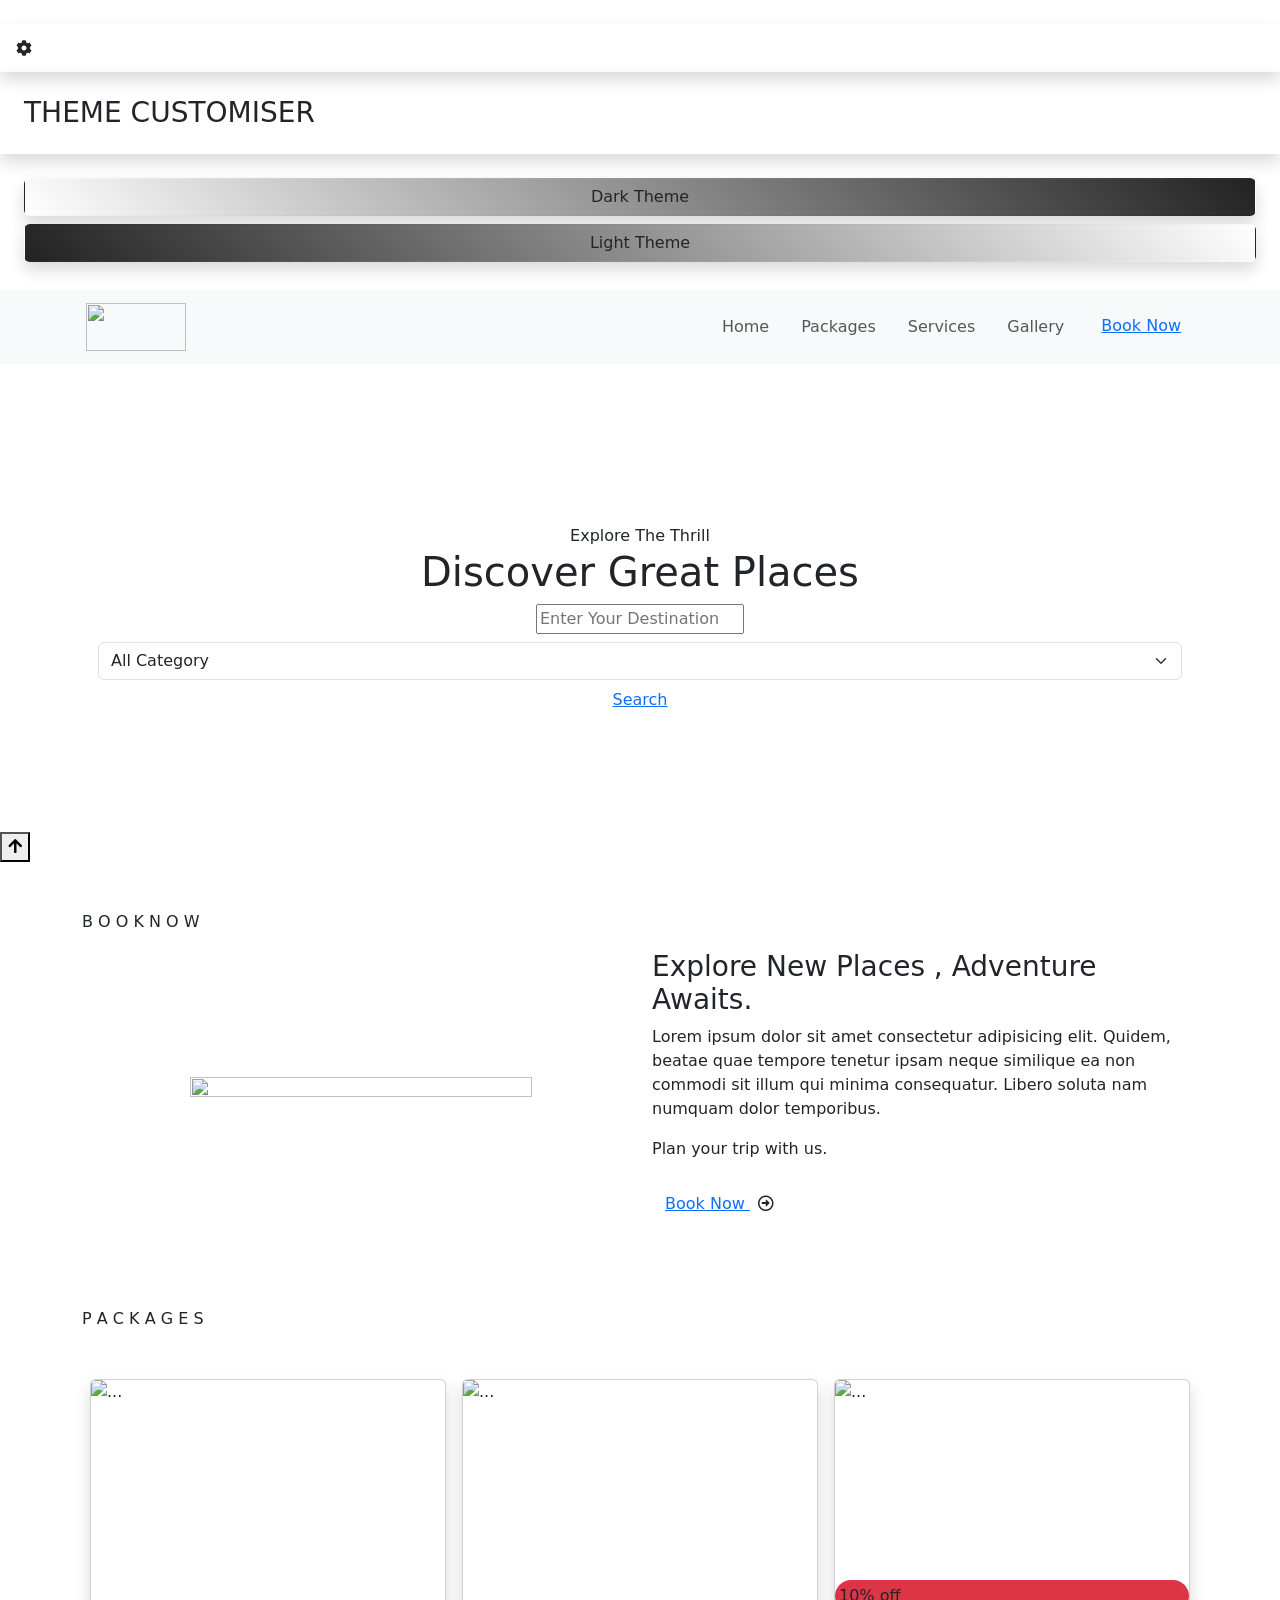
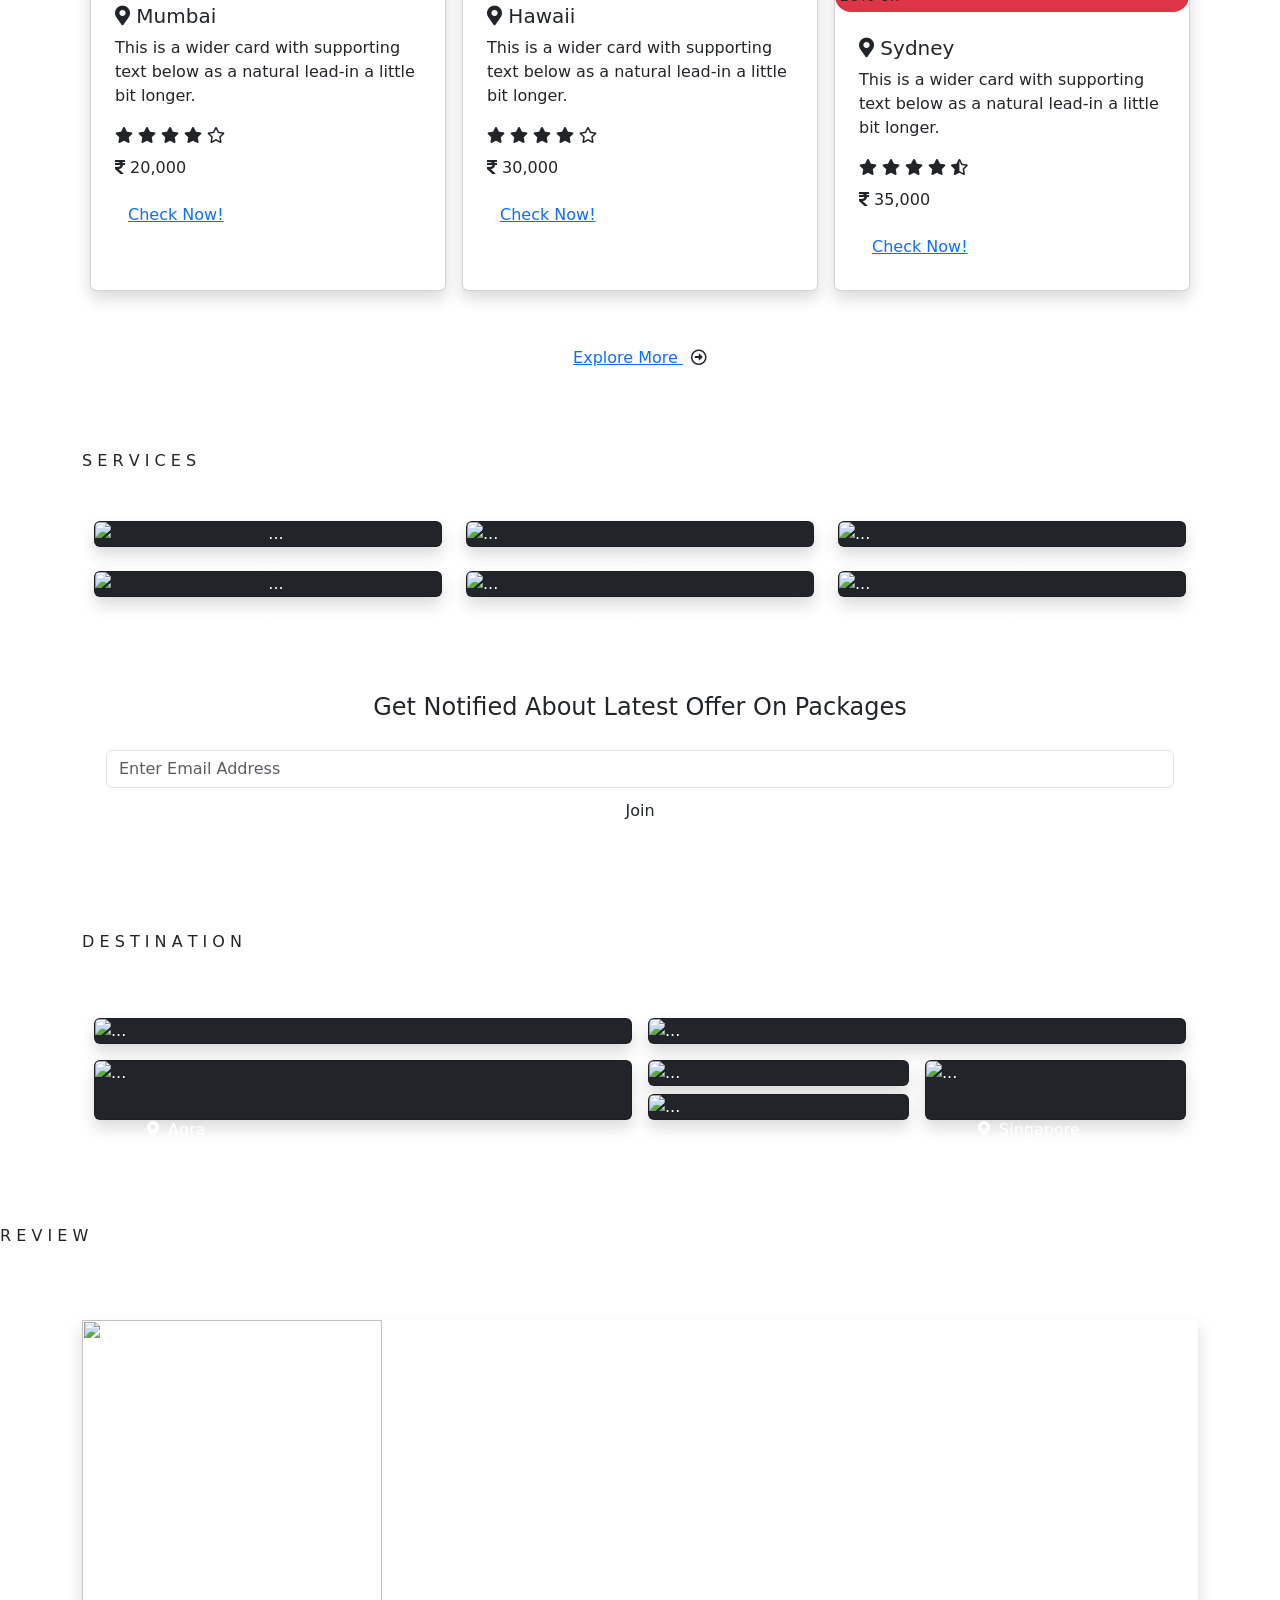
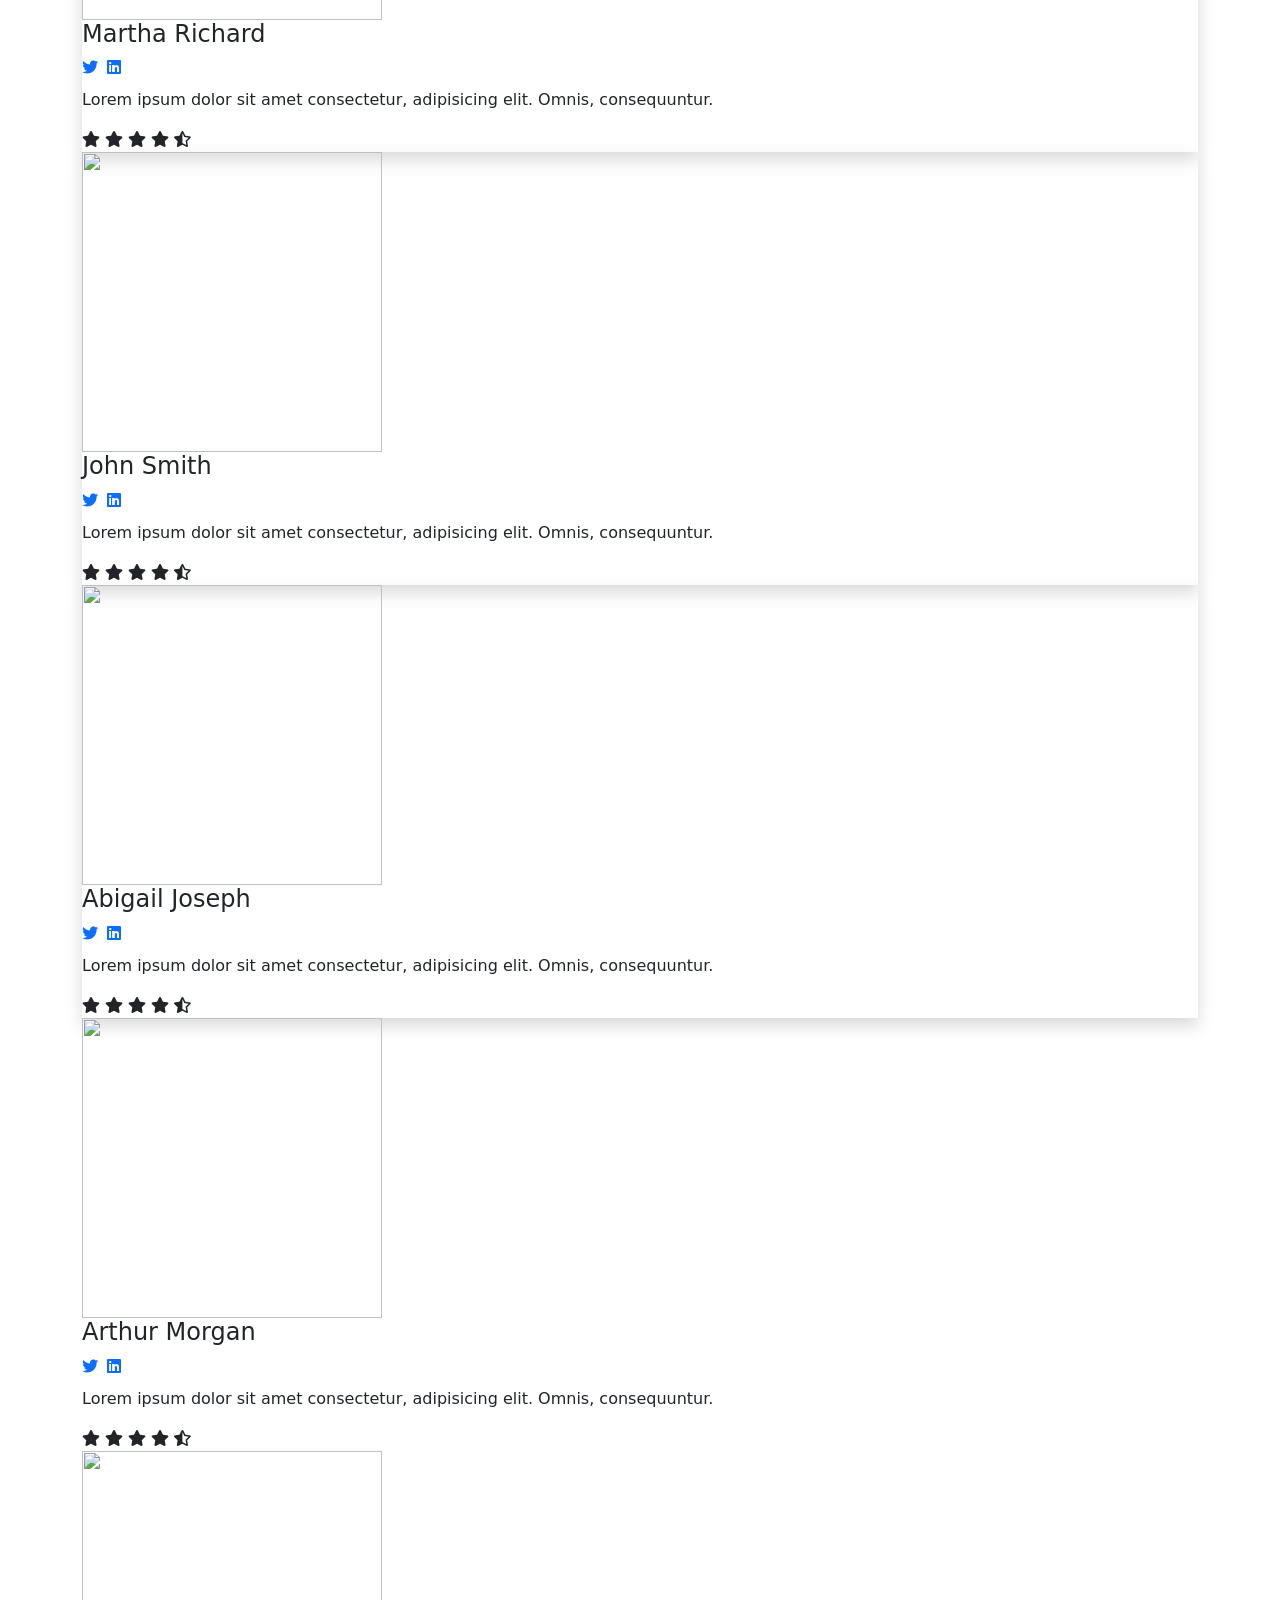
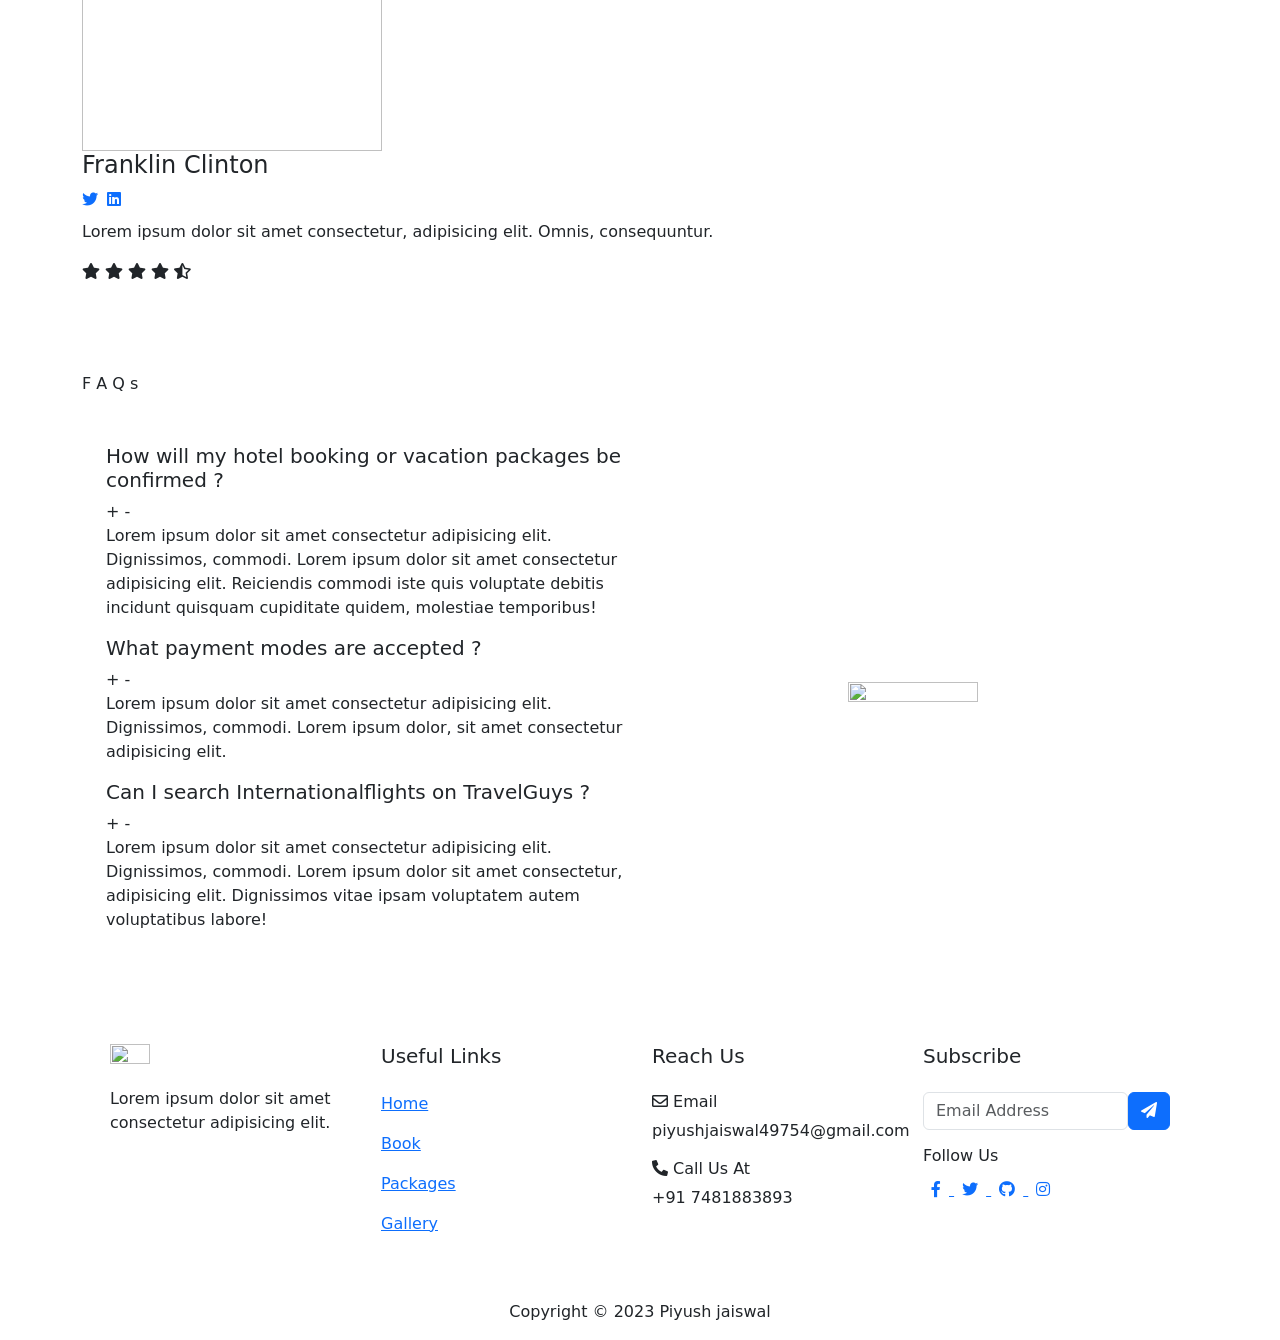
==== index.html @ 08c0dcec "added index.html" ====
<!DOCTYPE html>
<html lang="en">

<head>
    <meta charset="UTF-8">
    <meta http-equiv="X-UA-Compatible" content="IE=edge">
    <meta name="viewport" content="width=device-width, initial-scale=1.0">
    <title>Travel Flight</title>
    <!-----bootstrap----->
    <link href="https://cdn.jsdelivr.net/npm/bootstrap@5.0.2/dist/css/bootstrap.min.css" rel="stylesheet" integrity="sha384-EVSTQN3/azprG1Anm3QDgpJLIm9Nao0Yz1ztcQTwFspd3yD65VohhpuuCOmLASjC" crossorigin="anonymous">
    <!------font awesome----->
    <link href="https://cdnjs.cloudflare.com/ajax/libs/font-awesome/5.13.0/css/all.min.css" rel="stylesheet">
    <!-----css link------->
    <link rel="stylesheet" href="css/main.css">


    <link rel="stylesheet" href="https://unpkg.com/swiper@7/swiper-bundle.min.css" />

    <link rel="stylesheet" href="https://unpkg.com/aos@next/dist/aos.css" />

    <link rel="preconnect" href="https://fonts.googleapis.com">
    <link rel="preconnect" href="https://fonts.gstatic.com" crossorigin>
</head>

<body>

    <div id="preloader" class="loader">
        <img src="images/eb707ae7096cc8df384f1bf87dab547a.gif" alt="">
    </div>
    <!------------------------------------>
    <div class="color-switcher " id="color-swit">
        <div class="switcher-btn shadow py-3  ps-3 d-flex ">
            <i class="fas fa-cog "></i>
        </div>
        <div class="shadow">
            <h3 class="theme-customiser py-4 px-4">
                THEME CUSTOMISER
            </h3>
        </div>

        <div class="theme-buttons-container my-1 py-3 px-4 " id="colos">

            <button id="btn-1" class="theme-button btn shadow w-100 mb-2 " data-color="#222222" data-color-light="#ffffff" data-fill="#468ffd" style="background-color: #0061f2; background-image: linear-gradient(45deg,#fff,#222222);"><span class="text1">Dark Theme</span></button>
            <button id="btn-2" class="theme-button btn  shadow w-100 mb-2" data-color="#ffffff" data-color-light="#222222" data-fill="#30306e" style="background-color: #1da1f5; background-image: linear-gradient(45deg,#222,#fff);"><span  class="text2" >Light Theme</span></button>
        </div>

    </div>

    <!----------navbar------------>
    <nav class="navbar navbar-expand-lg navbar-light bg-light py-2 " id="top">
        <div class="container px-3 ">
            <a class="navbar-brand" href="#"><img src="images/main.png" alt="" height="48px" width="100px"></a>
            <button class="navbar-toggler" id="toggle" type="button" data-bs-toggle="collapse" data-bs-target="#navbarSupportedContent" aria-controls="navbarSupportedContent" aria-expanded="false" aria-label="Toggle navigation">
            <span class="navbar-toggler-icon"></span>
          </button>
            <div class="collapse navbar-collapse" id="navbarSupportedContent">
                <ul class="navbar-nav ms-auto mb-2 mb-lg-0" id="elem">
                    <li class="nav-item ms-lg-3">
                        <a class="nav-link " aria-current="page" href="#">Home</a>
                    </li>
                    <li class="nav-item ms-lg-3">
                        <a class="nav-link " aria-current="page" href="package.html">Packages</a>
                    </li>
                    <li class="nav-item ms-lg-3">
                        <a class="nav-link " aria-current="page" href="#service">Services</a>
                    </li>
                    <li class="nav-item ms-lg-3">
                        <a class="nav-link " aria-current="page" href="#gallery">Gallery</a>
                    </li>

                    <li class="nav-item ms-lg-3">
                        <button type="button" class="btn rounded-pill  btn-color2 "> <a href="book.html"> Book Now </a> </button>
                    </li>
                </ul>
            </div>
        </div>
    </nav>
    <!------------------------------------>

    <header>

        <div class="showcase">
            <!--<img src="images/h1_hero.jpg" class="card-img" alt="..."  height="100%">-->
            <div class="container  align-items-center justify-content-center text-center py-5">
                <div class="row py-5 ">
                    <div class="col-md-12">
                        <div class="body mt-5 p-3">
                            <div class="lorem text-center"> <span>Explore The Thrill</span>
                                <h1>Discover Great Places</h1>
                                <form action="#" class="search-box ">
                                    <div class="input-form my-2">
                                        <input type="text" placeholder="Enter Your Destination">
                                    </div>
                                    <div class="select-form">
                                        <div class="select-items my-2">
                                            <select id="inputState" class="form-select">
                <option selected>All Category</option>
                <option>International Departure</option>
                <option>Domestic Departure</option>
                <option>Road Trip Tour</option>
                <option>Honeymoon Package</option>
                <option >Solo Tour</option>
               
              </select>
                                        </div>
                                    </div>
                                    <div class="select-form my-2">
                                        <a href="#">Search</a>
                                    </div>
                                </form>
                            </div>
                        </div>
                    </div>
                </div>
            </div>
        </div>
        <a href="#top"> <button id="btnScrollToTop" onclick="topFunction()">
  <i class="fas fa-arrow-up "></i>
</button> </a>
    </header>

    <!------------------------book now----------------------------->
    <section class="py-5" id="book" data-aos="fade-up">
        <div class="container ">
            <div class="heading">
                <span>B</span>
                <span>O</span>
                <span>O</span>
                <span>K</span>
                <span class="space"></span>
                <span>N</span>
                <span>O</span>
                <span>W</span>
            </div>
            <div class=" mt-3">
                <div class="row mx-auto">
                    <div class="col-md-6 text-center my-auto">
                        <img src="images/book1.png" alt="" width="80%" height="50%">
                    </div>
                    <div class="col-md-6 my-auto">
                        <h3>Explore New Places , Adventure Awaits.</h3>
                        <p>Lorem ipsum dolor sit amet consectetur adipisicing elit. Quidem, beatae quae tempore tenetur ipsam neque similique ea non commodi sit illum qui minima consequatur. Libero soluta nam numquam dolor temporibus.</p>
                        <p>Plan your trip with us.</p>
                        <div class=" py-2">
                            <button type="button" class="btn booki rounded-pill btn-color "> <a href="book.html" class="rang">Book Now </a> <i class="far fa-arrow-alt-circle-right 5x ms-2"></i></button>
                        </div>
                    </div>
                </div>
            </div>
        </div>

    </section>
    <!------------------Packages---------------------->
    <section class=" package pt-1" id="change">
        <div class="heading container py-4" data-aos="fade-up">
            <span>P</span>
            <span>A</span>
            <span>C</span>
            <span>K</span>
            <span>A</span>
            <span>G</span>
            <span>E</span>
            <span>S</span>
        </div>
        <div class="container mx-auto py-4" data-aos="fade-up">
            <div class="row mx-auto g-3">
                <div class="col-md-4">
                    <div class="card shadow h-100">
                        <img src="images/mumbai.jpg" class="card-img-top" alt="..." height="200px" width="300px">
                        <div class="card-body p-4">
                            <h5 class="card-title"> <i class="fa fa-map-marker-alt fill"></i> Mumbai</h5>
                            <p class="card-text">This is a wider card with supporting text below as a natural lead-in a little bit longer.</p>
                            <i class=" fas fa-star fill"></i>
                            <i class=" fas fa-star fill"></i>
                            <i class=" fas fa-star fill"></i>
                            <i class=" fas fa-star fill"></i>
                            <i class=" far fa-star fill"></i>
                            <p class="mt-2"><i class="fa fa-rupee-sign"></i> 20,000</p>

                            <button type="button" class="btn btn-color"><a href="package.html" class="rang">Check Now!</a></button>

                        </div>

                    </div>
                </div>
                <div class="col-md-4">
                    <div class="card shadow h-100">
                        <img src="images/hawai.jpg" class="card-img-top" alt="..." height="200px">
                        <div class="card-body p-4">
                            <h5 class="card-title"><i class="fa fa-map-marker-alt fill"></i> Hawaii</h5>
                            </h5>
                            <p class="card-text">This is a wider card with supporting text below as a natural lead-in a little bit longer.</p>
                            <i class=" fas fa-star fill"></i>
                            <i class=" fas fa-star fill"></i>
                            <i class=" fas fa-star fill"></i>
                            <i class=" fas fa-star fill"></i>
                            <i class=" far fa-star fill"></i>
                            <p class="mt-2"><i class="fa fa-rupee-sign"></i> 30,000</p>
                            <button type="button" class="btn btn-color"><a href="package.html" class="rang">Check Now!</a></button>
                        </div>

                    </div>
                </div>
                <div class="col-md-4">
                    <div class="card shadow h-100">
                        <img src="images/sydney.jpg" class="card-img-top" alt="..." height="200px">
                        <div class="bg-danger special rounded-pill">
                            <p class="m-1">10% off</p>
                        </div>
                        <div class="card-body p-4">
                            <h5 class="card-title"><i class="fa fa-map-marker-alt fill"></i> Sydney</h5>
                            </h5>
                            <p class="card-text">This is a wider card with supporting text below as a natural lead-in a little bit longer.</p>
                            <i class=" fas fa-star fill"></i>
                            <i class=" fas fa-star fill"></i>
                            <i class=" fas fa-star fill"></i>
                            <i class=" fas fa-star fill"></i>
                            <i class=" fa fa-star-half-alt fill"></i>
                            <p class="mt-2"><i class="fa fa-rupee-sign"></i> 35,000</p>
                            <div>
                                <button type="button" class="btn btn-color"><a href="package.html" class="rang">Check Now!</a></button>
                            </div>
                        </div>

                    </div>
                </div>
            </div>
        </div>

        <div class="text-center py-4">
            <button type="button" class="btn booki rounded-pill btn-color"> <a href="package.html" class="rang"> Explore More </a> <i class="far fa-arrow-alt-circle-right 5x ms-2"></i></button>
        </div>

    </section>

    <!-----------------------services-------------------------------->
    <section class="py-4 container services" id="service">
        <div class="heading my-4" data-aos="fade-up">
            <span>S</span>
            <span>E</span>
            <span>R</span>
            <span>V</span>
            <span>I</span>
            <span>C</span>
            <span>E</span>
            <span>S</span>
        </div>
        <div class=" py-4" data-aos="fade-up">
            <div class="row g-4 mx-auto">

                <div class="col-md-4 text-center">
                    <div class="card h-100 bg-dark shadow text-white">
                        <img src="images/hotel.jpg" class="card-img " alt="..." height="100%">
                        <div class="card-img-overlay  text-center mt-2">
                            <div class="card-body py-3">
                                <i class="fas fa-hotel size mt-1"></i>
                                <h4 class="mt-3">Affordable Hotels</h4>
                                <p>Lorem ipsum dolor, sit amet consectetur adipisicing elit.</p>
                            </div>
                        </div>
                    </div>
                </div>

                <div class="col-md-4">
                    <div class="card h-100 bg-dark shadow text-white">
                        <img src="images/food.jpg" class="card-img" alt="..." height="100%">
                        <div class="card-img-overlay  text-center my-2">
                            <div class="card-body py-3">
                                <i class="fas fa-utensils size  mt-1"></i>
                                <h4 class="mt-3">Food & Drinks</h4>
                                <p>Lorem ipsum dolor, sit amet consectetur adipisicing elit.</p>
                            </div>
                        </div>
                    </div>
                </div>

                <div class="col-md-4">
                    <div class="card h-100 bg-dark shadow text-white">
                        <img src="images/safety.jpg" class="card-img" alt="..." height="100%">
                        <div class="card-img-overlay  text-center mt-2">
                            <div class="card-body py-3">
                                <i class="fas fa-bullhorn size  mt-1"></i>
                                <h4 class="mt-3">Safety Guide</h4>
                                <p>Lorem ipsum, dolor sit amet consectetur adipisicing elit.</p>
                            </div>
                        </div>
                    </div>
                </div>

            </div>
            <div class="row g-4 pt-4 mx-auto">
                <div class="col-md-4 text-center">
                    <div class="card h-100 shadow bg-dark text-white">
                        <img src="images/around.jpeg" class="card-img " alt="..." height="100%">

                        <div class="card-img-overlay  text-center mt-2">
                            <div class="card-body py-3">
                                <i class="fas fa-globe-asia size mt-1"></i>
                                <h4 class="mt-3">Around The World</h4>
                                <p>Lorem ipsum dolor, sit amet consectetur adipisicing elit.</p>
                            </div>
                        </div>
                    </div>
                </div>


                <div class="col-md-4">
                    <div class="card h-100 shadow bg-dark text-white">
                        <img src="images/travel.jpg" class="card-img" alt="..." height="100%">
                        <div class="card-img-overlay  text-center my-2">
                            <div class="card-body py-3">
                                <i class="fas fa-plane size  mt-1"></i>
                                <h4 class="mt-3">Fastest Travel</h4>
                                <p>Lorem ipsum dolor, sit amet consectetur adipisicing elit.</p>
                            </div>
                        </div>
                    </div>
                </div>


                <div class="col-md-4">
                    <div class="card h-100 shadow bg-dark text-white">
                        <img src="images/adventure.jpg" class="card-img" alt="..." height="100%">
                        <div class="card-img-overlay  text-center mt-2">
                            <div class="card-body py-3">
                                <i class="fas fa-hiking size mt-1"></i>
                                <h4 class="mt-3">Adventures</h4>
                                <p>Lorem ipsum, dolor sit amet consectetur adipisicing elit.</p>
                            </div>
                        </div>
                    </div>
                </div>
            </div>
        </div>
    </section>
    <!--------------------------------------------------->
    <div class="newsletter py-5" data-aos="fade-up" id="news">
        <div class="container text-center">
            <div class="row justify-content-center mx-5 ">
                <div class="col-md-12">
                    <h4>Get Notified About Latest Offer On Packages</h4>
                </div>
            </div>
            <div class="col-md-12 news align-items-center justify-content-center px-4 py-3">
                <div class="newstext1 my-1"><input type="text" class="form-control" placeholder="Enter Email Address"></div>
                <div class="newstext2 my-1"><button class="btn" type="button" id="button-addon2">Join</button></div>
            </div>
        </div>

    </div>
    <!-----------------gallery-------------------->
    <section class="gallery container py-4" id="gallery">
        <div class="heading1 py-2 " data-aos="fade-up">
            <span>D</span>
            <span>E</span>
            <span>S</span>
            <span>T</span>
            <span>I</span>
            <span>N</span>
            <span>A</span>
            <span>T</span>
            <span>I</span>
            <span>O</span>
            <span>N</span>
        </div>
        <div class="container mx-auto py-5" data-aos="fade-up">
            <div class="row  gx-3 ">
                <div class="col-md-6 py-2">
                    <div class="card h-100 shadow bg-dark text-white">
                        <img src="images/mauritius.jpg" class="card-img" alt="..." height="100%">
                        <div class="card-img-overlay mt-2">
                            <div class="card-body py-3">
                                <div class="first m-3"><i class="fa fa-map-marker-alt size1 m-1"></i> Mauritius </div>

                            </div>
                        </div>
                    </div>
                </div>
                <div class="col-md-6 py-2">
                    <div class="card h-100 shadow bg-dark text-white">
                        <img src="images/london.jpg" class="card-img" alt="..." height="100%">
                        <div class="card-img-overlay mt-2">
                            <div class="card-body py-3">
                                <div class="first m-3"><i class="fa fa-map-marker-alt size1 m-1"></i> London </div>
                            </div>
                        </div>
                    </div>
                </div>
            </div>


            <div class="row  gx-3">
                <div class=" col-md-6 py-2">
                    <div class="card h-100 shadow bg-dark text-white">
                        <img src="images/agra.jpg" class="card-img" alt="..." height="100%">
                        <div class="card-img-overlay mt-2">
                            <div class="card-body py-3">
                                <div class="first bg m-3"><i class="fa fa-map-marker-alt size1 m-1"></i> Agra </div>

                            </div>
                        </div>
                    </div>
                </div>

                <div class="col-md-3 center py-2">
                    <div class="row pb-2">
                        <div class="col">
                            <div class="card h-100 shadow bg-dark text-white">
                                <img src="images/paris.jpg" class="card-img" alt="..." height="100%">
                                <div class="card-img-overlay mt-2">
                                    <div class="card-body py-3">
                                        <div class="first m-3"><i class="fa fa-map-marker-alt size1 m-1"></i> Paris </div>

                                    </div>
                                </div>
                            </div>
                        </div>
                    </div>
                    <div class="row ">
                        <div class="col">
                            <div class="card h-100 shadow bg-dark text-white">
                                <img src="images/pack1.jpg" class="card-img" alt="..." height="100%">
                                <div class="card-img-overlay mt-2">
                                    <div class="card-body py-3">
                                        <div class="first m-3"><i class="fa fa-map-marker-alt size1 m-1"></i> Egypt </div>
                                    </div>
                                </div>
                            </div>
                        </div>
                    </div>

                </div>
                <div class="col-md-3 py-2">
                    <div class="card h-100 shadow bg-dark text-white">
                        <img src="images/Singapore.jpg" class="card-img" alt="..." height="100%">
                        <div class="card-img-overlay mt-2">
                            <div class="card-body py-3">
                                <div class="first m-3"><i class="fa fa-map-marker-alt size1 m-1"></i> Singapore </div>

                            </div>
                        </div>
                    </div>
                </div>
            </div>
        </div>

    </section>


    <!---------------------review-------------------------->
    <section class="review " id="review">
        <div class="heading py-4 ">
            <span>R</span>
            <span>E</span>
            <span>V</span>
            <span>I</span>
            <span>E</span>
            <span>W</span>
        </div>

        <div class="container pt-5" data-aos="fade-up">
            <div class="swiper review-slider">
                <div class="swiper-wrapper wrapper">
                    <div class="swiper-slide slider">
                        <div class="box shadow">
                            <img src="images/i1.jpeg" alt="" height="300px " width="300px">
                            <h4>Martha Richard</h4>

                            <div class="my-2">
                                <a href="#" class="rang"><i class="fab fa-twitter fa-1x me-1"></i></a>
                                <a href="#" class="rang"><i class="fab fa-linkedin fa-1x"></i></a>
                            </div>
                            <p>Lorem ipsum dolor sit amet consectetur, adipisicing elit. Omnis, consequuntur.</p>

                            <i class=" fas fa-star fill1"></i>
                            <i class=" fas fa-star fill1"></i>
                            <i class=" fas fa-star fill1"></i>
                            <i class=" fas fa-star fill1"></i>
                            <i class=" fa fa-star-half-alt fill1"></i>
                        </div>
                    </div>

                    <div class="swiper-slide slider">
                        <div class="box shadow">
                            <img src="images/i2.jpeg" alt="" height="300px " width="300px">
                            <h4>John Smith</h4>

                            <div class="my-2">
                                <a href="#" class="rang"><i class="fab fa-twitter fa-1x me-1"></i></a>
                                <a href="#" class="rang"><i class="fab fa-linkedin fa-1x"></i></a>
                            </div>
                            <p>Lorem ipsum dolor sit amet consectetur, adipisicing elit. Omnis, consequuntur.</p>
                            <i class=" fas fa-star fill1"></i>
                            <i class=" fas fa-star fill1"></i>
                            <i class=" fas fa-star fill1"></i>
                            <i class=" fas fa-star fill1"></i>
                            <i class=" fa fa-star-half-alt fill1"></i>
                        </div>
                    </div>

                    <div class="swiper-slide slider">
                        <div class="box shadow">
                            <img src="images/i4.jpeg" alt="" height="300px " width="300px">
                            <h4>Abigail Joseph</h4>

                            <div class="my-2">
                                <a href="#" class="rang"><i class="fab fa-twitter fa-1x me-1"></i></a>
                                <a href="#" class="rang"><i class="fab fa-linkedin fa-1x"></i></a>
                            </div>
                            <p>Lorem ipsum dolor sit amet consectetur, adipisicing elit. Omnis, consequuntur.</p>

                            <i class=" fas fa-star fill1"></i>
                            <i class=" fas fa-star fill1"></i>
                            <i class=" fas fa-star fill1"></i>
                            <i class=" fas fa-star fill1"></i>
                            <i class=" fa fa-star-half-alt fill1"></i>
                        </div>
                    </div>

                    <div class="swiper-slide slider">
                        <div class="box">
                            <img src="images/i3.jpeg" alt="" height="300px " width="300px">
                            <h4>Arthur Morgan</h4>

                            <div class="my-2">
                                <a href="#" class="rang"><i class="fab fa-twitter fa-1x me-1"></i></a>
                                <a href="#" class="rang"><i class="fab fa-linkedin fa-1x"></i></a>
                            </div>
                            <p>Lorem ipsum dolor sit amet consectetur, adipisicing elit. Omnis, consequuntur.</p>
                            <i class=" fas fa-star fill1"></i>
                            <i class=" fas fa-star fill1"></i>
                            <i class=" fas fa-star fill1"></i>
                            <i class=" fas fa-star fill1"></i>
                            <i class=" fa fa-star-half-alt fill1"></i>
                        </div>
                    </div>

                    <div class="swiper-slide slider">
                        <div class="box">
                            <img src="images/i2.jpeg" alt="" height="300px " width="300px">
                            <h4>Franklin Clinton</h4>

                            <div class="my-2">
                                <a href="#" class="rang"><i class="fab fa-twitter fa-1x me-1"></i></a>
                                <a href="#" class="rang"><i class="fab fa-linkedin fa-1x"></i></a>
                            </div>
                            <p>Lorem ipsum dolor sit amet consectetur, adipisicing elit. Omnis, consequuntur.</p>

                            <i class=" fas fa-star fill1"></i>
                            <i class=" fas fa-star fill1"></i>
                            <i class=" fas fa-star fill1"></i>
                            <i class=" fas fa-star fill1"></i>
                            <i class=" fa fa-star-half-alt fill1"></i>
                        </div>
                    </div>

                </div>

                <div class="swiper-pagination pani pt-3"></div>
            </div>
        </div>

    </section>

    <!---------------------contact---------------------------->
    <section class="faq container py-5" id="contact">
        <div class="heading py-4" data-aos="fade-up">
            <span>F</span>
            <span>A</span>
            <span>Q</span>
            <span>s</span>

        </div>

        <div class="container  pt-4" data-aos="fade-up">
            <div class="row mx-auto">
                <div class="col-md-6 my-auto">

                    <div class="question-container ">
                        <div class="content-container">
                            <div class="faq-header">
                                <h5>How will my hotel booking or vacation packages be confirmed ?</h5>
                                <span class="open active">+</span>
                                <span class="close">-</span>

                            </div>
                            <div class="content ">
                                <p>Lorem ipsum dolor sit amet consectetur adipisicing elit. Dignissimos, commodi. Lorem ipsum dolor sit amet consectetur adipisicing elit. Reiciendis commodi iste quis voluptate debitis incidunt quisquam cupiditate quidem,
                                    molestiae temporibus!</p>
                            </div>
                        </div>
                    </div>

                    <div class="question-container">
                        <div class="content-container">
                            <div class="faq-header">
                                <h5>What payment modes are accepted ?</h5>
                                <span class="open active">+</span>
                                <span class="close">-</span>

                            </div>
                            <div class="content">
                                <p>Lorem ipsum dolor sit amet consectetur adipisicing elit. Dignissimos, commodi. Lorem ipsum dolor, sit amet consectetur adipisicing elit.
                                </p>
                            </div>
                        </div>
                    </div>

                    <div class="question-container">
                        <div class="content-container">
                            <div class="faq-header">
                                <h5>Can I search Internationalflights on TravelGuys ?</h5>
                                <span class="open active">+</span>
                                <span class="close">-</span>

                            </div>
                            <div class="content">
                                <p>Lorem ipsum dolor sit amet consectetur adipisicing elit. Dignissimos, commodi. Lorem ipsum dolor sit amet consectetur, adipisicing elit. Dignissimos vitae ipsam voluptatem autem voluptatibus labore! </p>
                            </div>
                        </div>
                    </div>

                </div>

                <div class="col-md-6 text-center my-auto">
                    <img src="images/faqs.png" alt="" height="50%" width="50%">
                </div>
            </div>
        </div>

    </section>

    <!------------------------footer------------------------->

    <footer class="foot">
        <div class="container py-4">

            <div class="row mt-4 px-3 mx-auto ">
                <div class="col-md-3 mb-2 mx-auto ">
                    <figure><img src="images/main.png" alt="" height="40%" width="40%"></figure>
                    <p>Lorem ipsum dolor sit amet consectetur adipisicing elit. </p>
                </div>


                <div class="col-md-3 mx-auto mb-2 ">
                    <h5>Useful Links</h5>
                    <div class="underline1 mb-4"></div>

                    <p><a href="index.html" class="anc">Home</a></p>
                    <p><a href="book.html" class="anc">Book</a></p>
                    <p><a href="package.html" class="anc">Packages</a></p>
                    <p><a href="#gallery" class="anc">Gallery</a></p>


                </div>

                <div class="col-md-3 mb-2 cont">
                    <h5>Reach Us</h5>
                    <div class="underline1 mb-4"></div>
                    <h6><i class="far fa-envelope icon ">  </i> Email</h6>
                    <p>piyushjaiswal49754@gmail.com</p>
                    <h6><i class="fas fa-phone-alt icon "> </i> Call Us At</h6>
                    <p>+91 7481883893</p>


                </div>
                <div class="col-md-3 subs  mx-auto mb-2 ">
                    <h5>Subscribe </h5>
                    <div class="underline1 mb-4"></div>
                    <div class="d-flex">
                        <input type="text" class="form-control let " placeholder="Email Address" aria-label="First name"><button type="submit" class=" btn in btn-primary "><i class="fa fa-paper-plane"></i></button>
                    </div>
                    <h6 class="pt-3">Follow Us</h6>
                    <a href="https://www.facebook.com/Piyyussshh" class="so1">
                        <i class="fab fa-facebook-f p-2 text-center so2"></i>
                    </a>
                    <a href="https://twitter.com/PiyushJ03239799" class="so1 ">
                        <i class="fab fa-twitter p-2 so3"></i>
                    </a>
                    <a href="https://github.com/Piyyussshh" class="so1 ">
                        <i class="fab fa-github p-2 so4"></i>
                    </a>
                    <a href="https://www.instagram.com/piyyussshh/" class="so1  ">
                        <i class="fab fa-instagram text-center p-2 so5"></i>
                    </a>

                </div>



            </div>
        </div>

        <div class="text-center p-3 sie">
            Copyright © 2023 Piyush jaiswal
        </div>
    </footer>

    <script>
        var loader = document.querySelector(".loader");
        window.addEventListener("load", vanish);

        function vanish() {
            loader.classList.add("disappear");
        }
    </script>

    <script src="https://unpkg.com/swiper@7/swiper-bundle.min.js"></script>
    <script src="https://unpkg.com/aos@next/dist/aos.js"></script>
    <script>
        AOS.init();
    </script>
    <script>
        var swiper = new Swiper(".review-slider", {
            spaceBetween: 20,
            loop: true,
            autoplay: {
                delay: 3500,
                disableOnInteraction: false,
            },
            pagination: {
                el: ".swiper-pagination",
            },
            breakpoints: {
                640: {
                    slidesPerView: 1,
                },
                768: {
                    slidesPerView: 2,
                },
                1024: {
                    slidesPerView: 3,
                },

            },
        });

        btnScrollToTop = document.querySelector('#btnScrollToTop');

        //window.scrollTo(0,0);
        window.onscroll = function() {
            scrollFunction()
        };

        function scrollFunction() {
            if (document.body.scrollTop > 1500 || document.documentElement.scrollTop) {
                btnScrollToTop.style.display = "block";
            } else {
                btnScrollToTop.style.display = "none";
            }
        }

        function topFunction() {
            $('html', 'body').animate({
                scrollTop: 0
            }, 'slow');
        }
    </script>

    <script>
        document.querySelector('.switcher-btn').onclick = () => {
            document.querySelector('.color-switcher').classList.toggle('active');
        };
    </script>

    <script src="js/index.js"></script>



    <!-- Option 1: Bootstrap Bundle with Popper -->
    <script src="https://cdn.jsdelivr.net/npm/bootstrap@5.0.2/dist/js/bootstrap.bundle.min.js" integrity="sha384-MrcW6ZMFYlzcLA8Nl+NtUVF0sA7MsXsP1UyJoMp4YLEuNSfAP+JcXn/tWtIaxVXM" crossorigin="anonymous"></script>
</body>

</html>
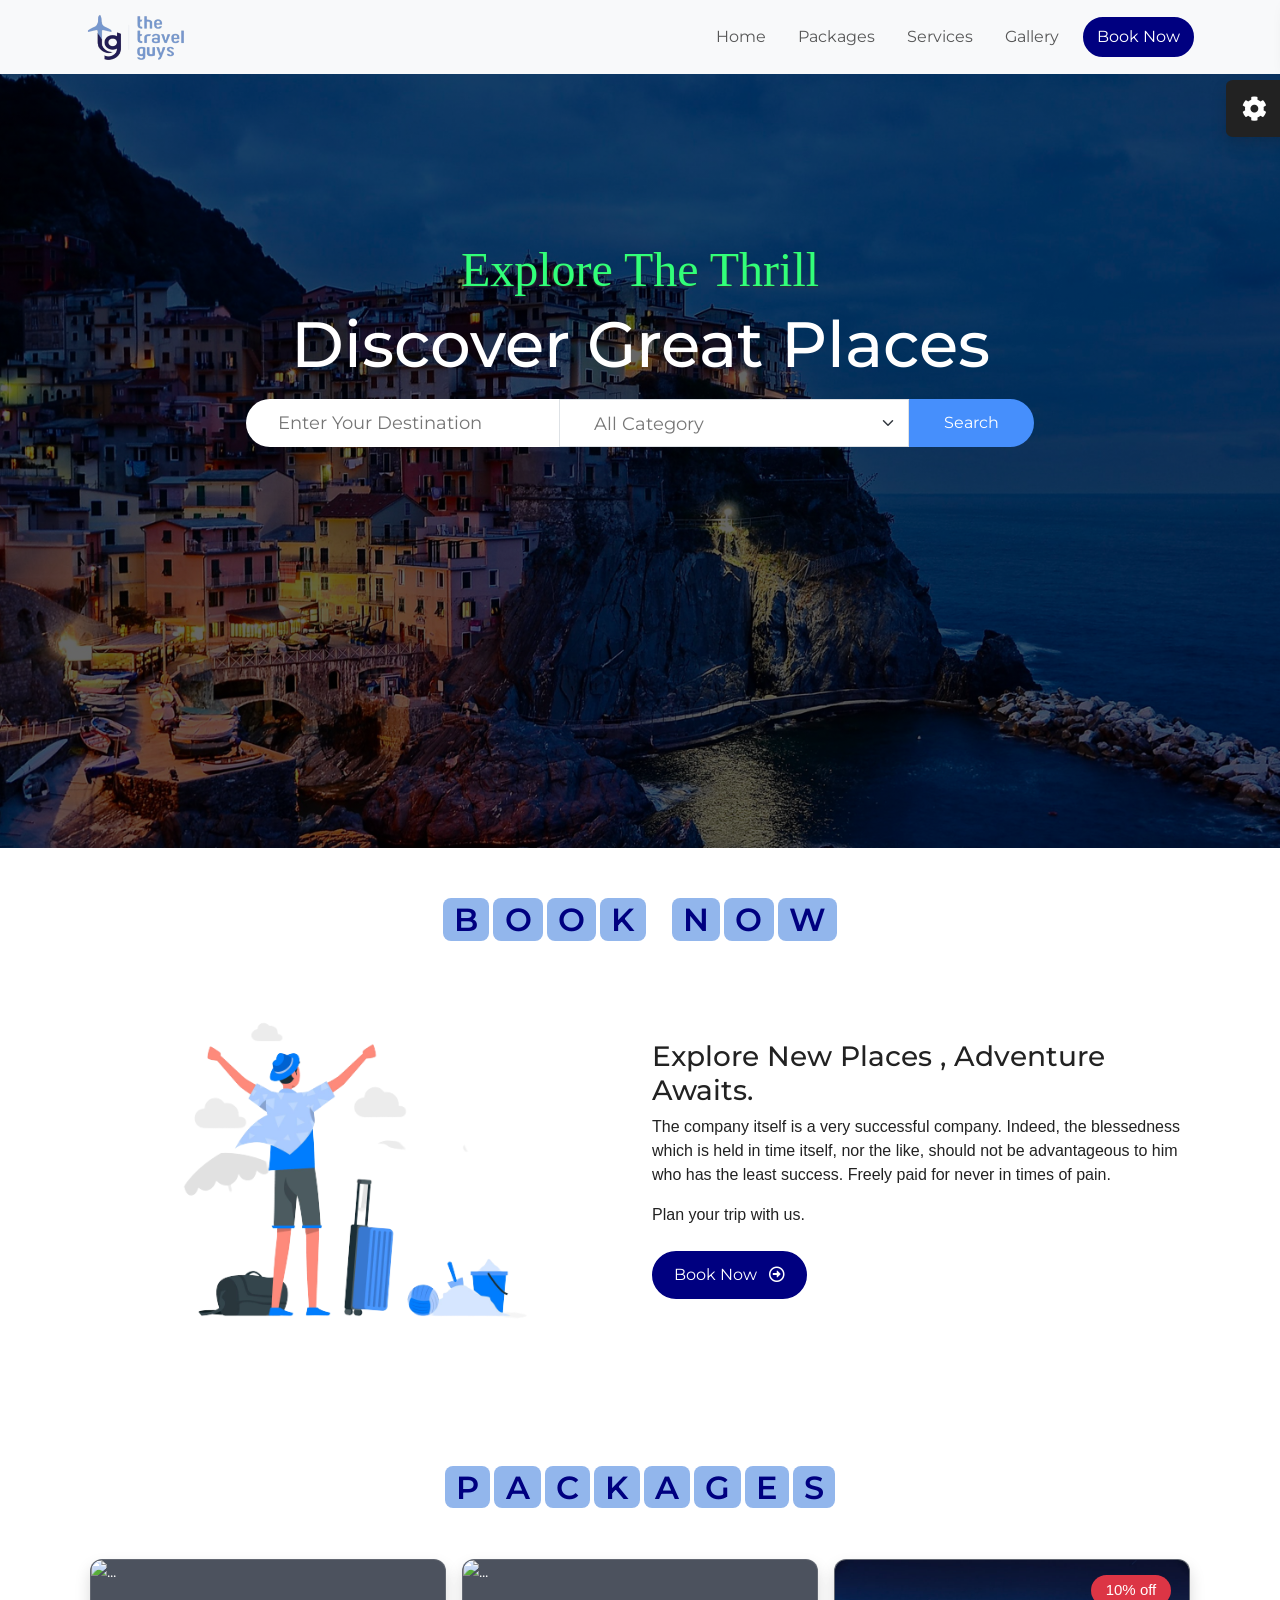
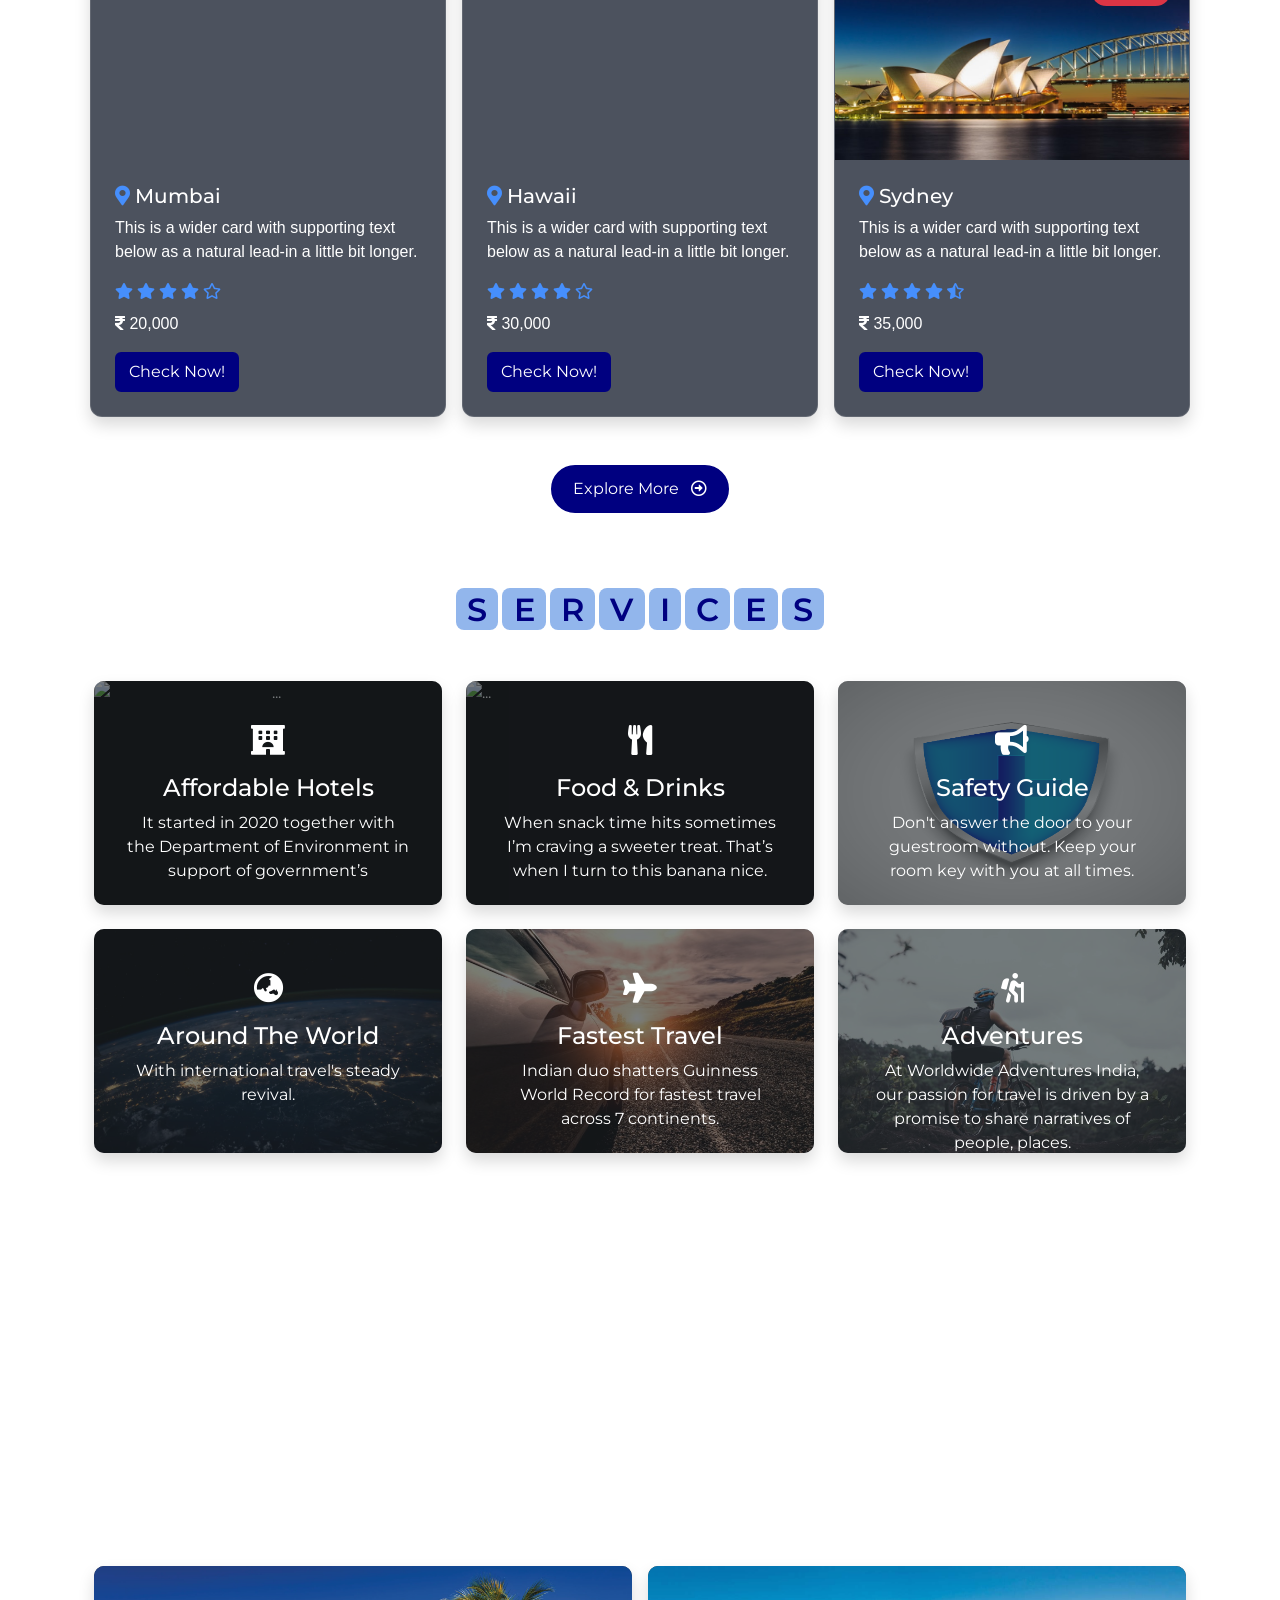
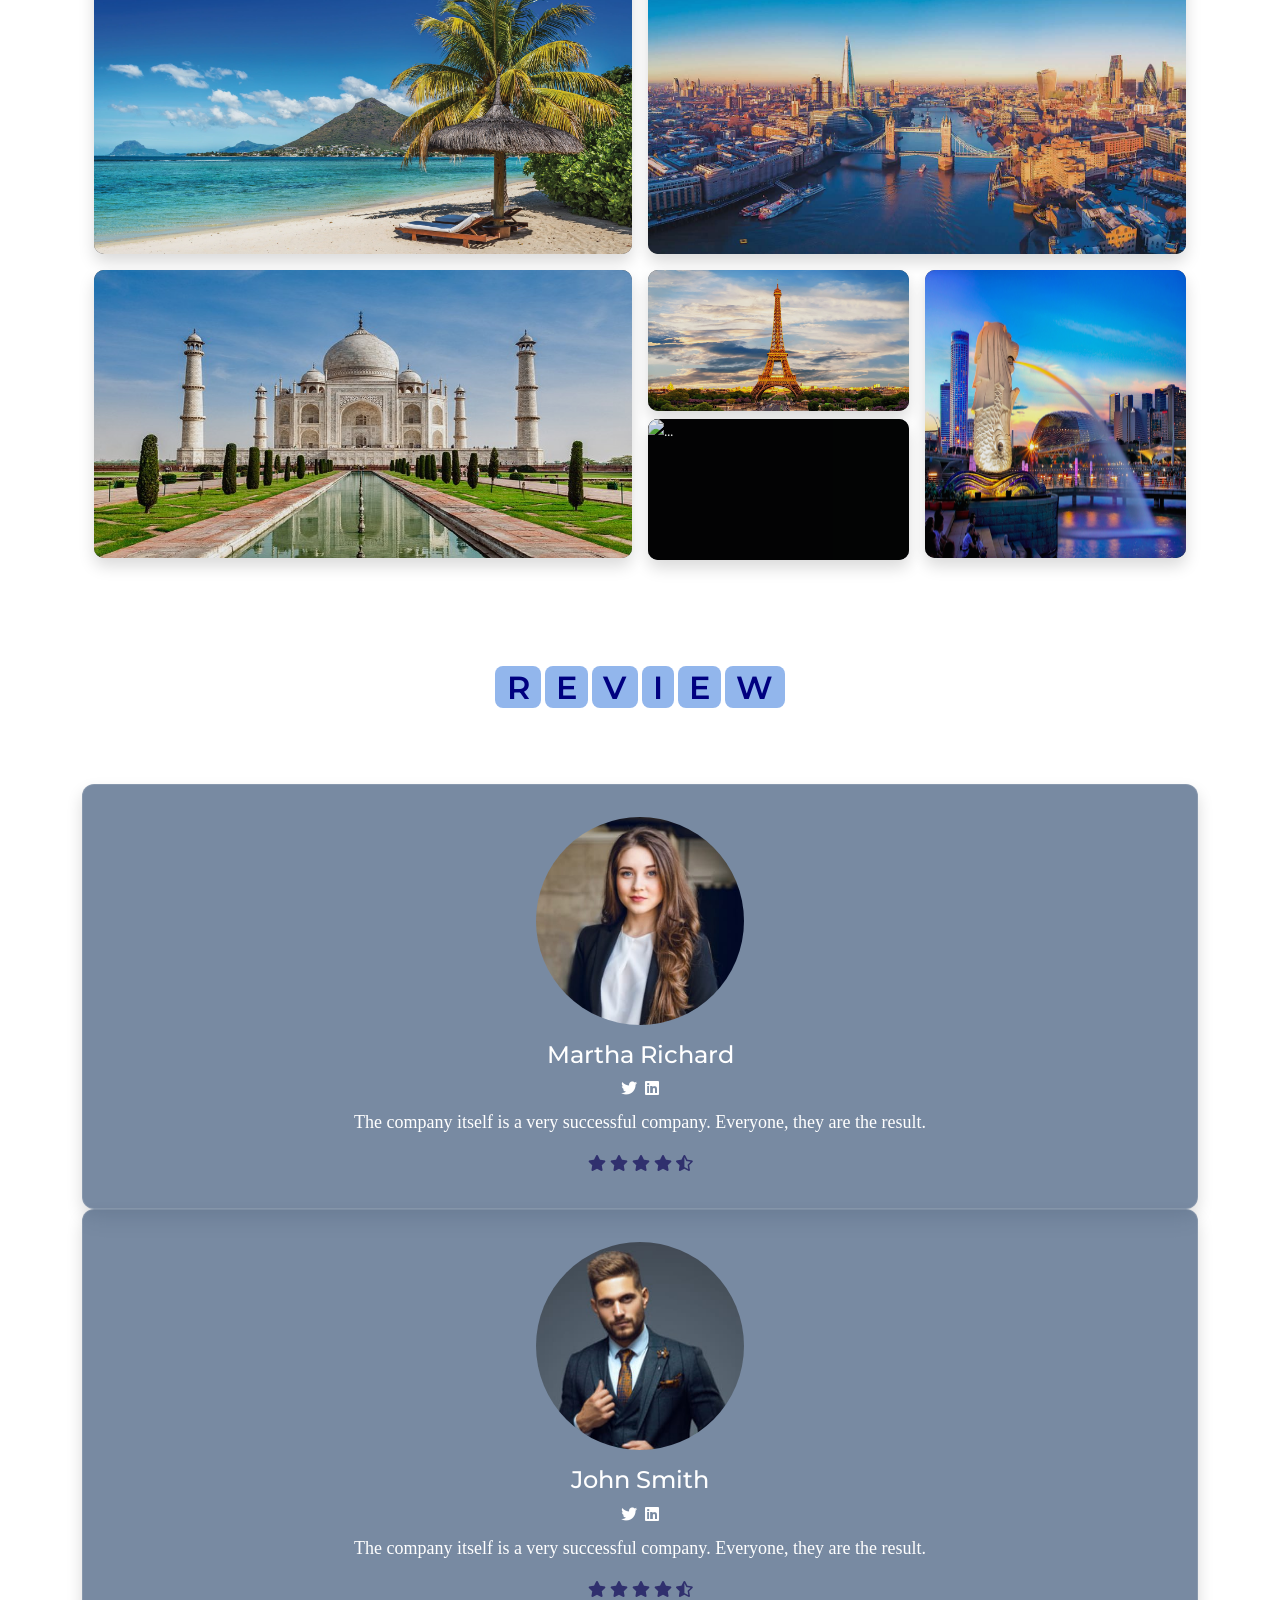
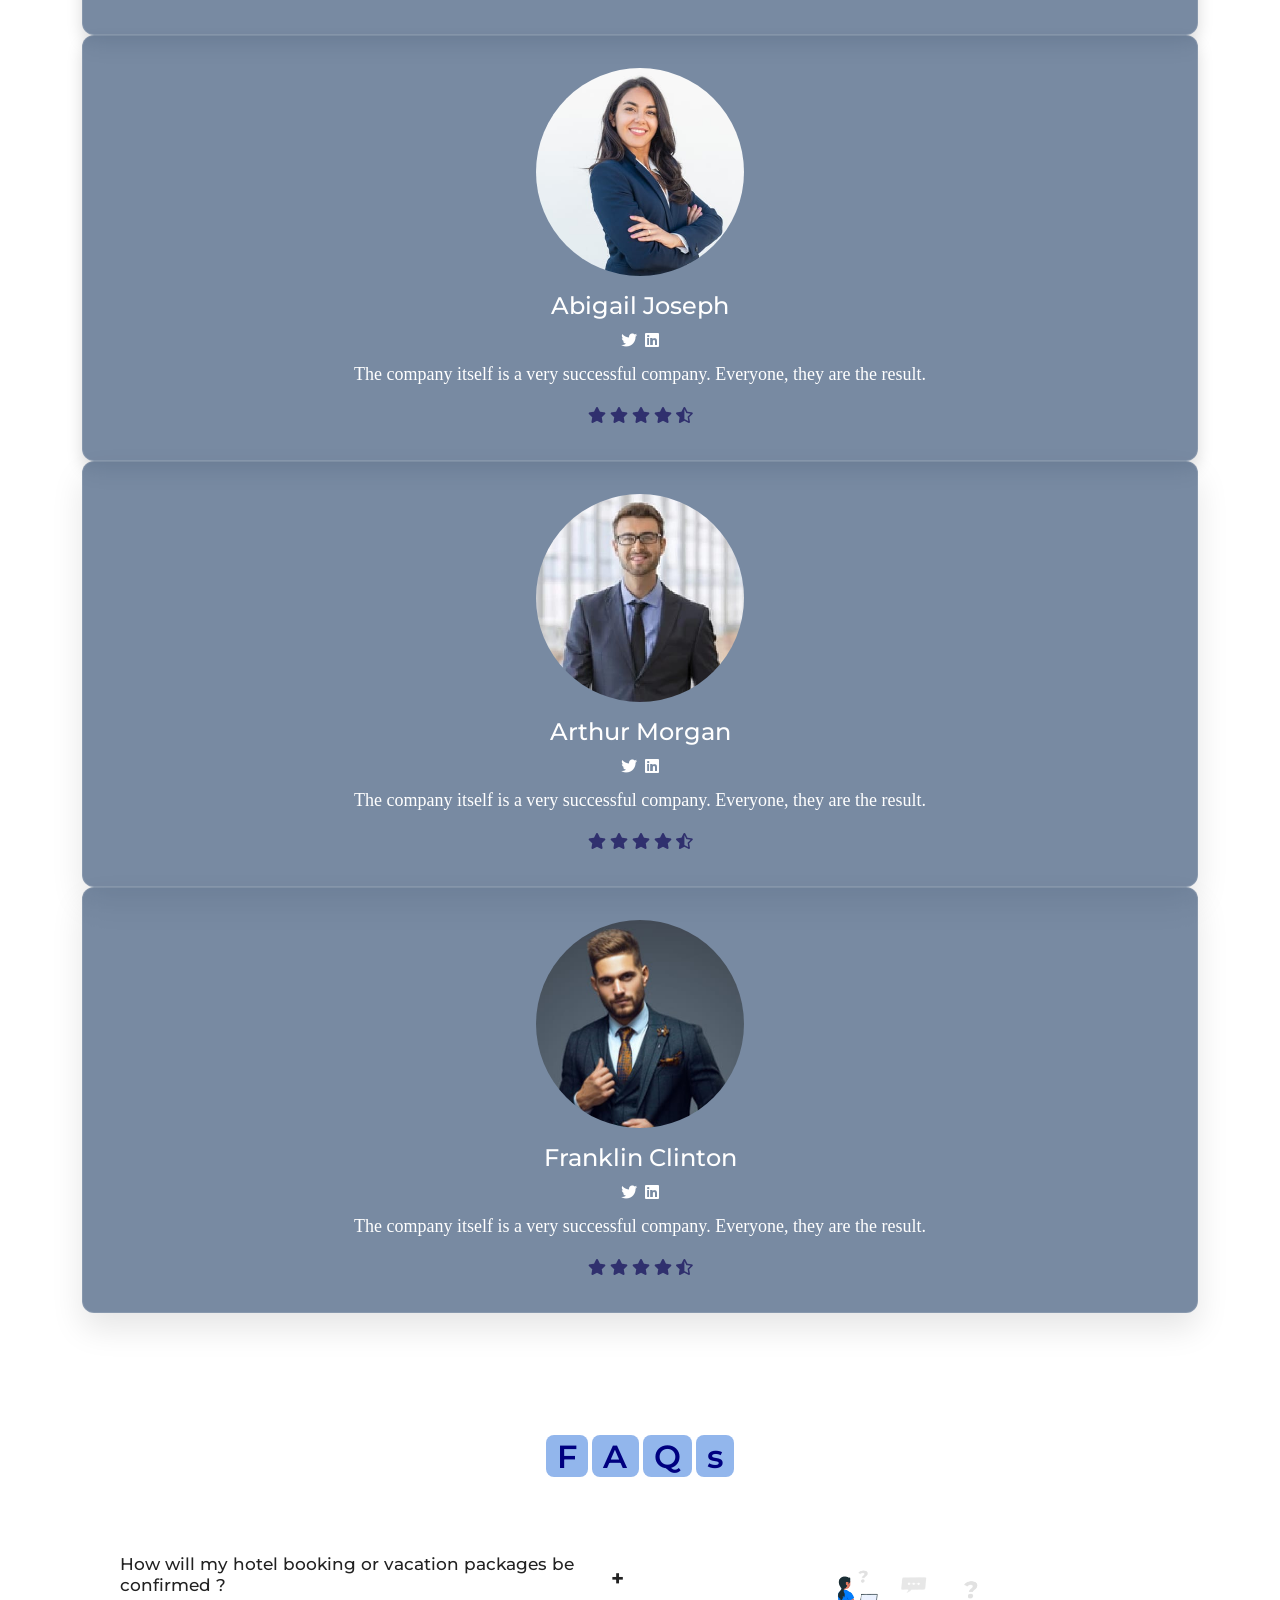
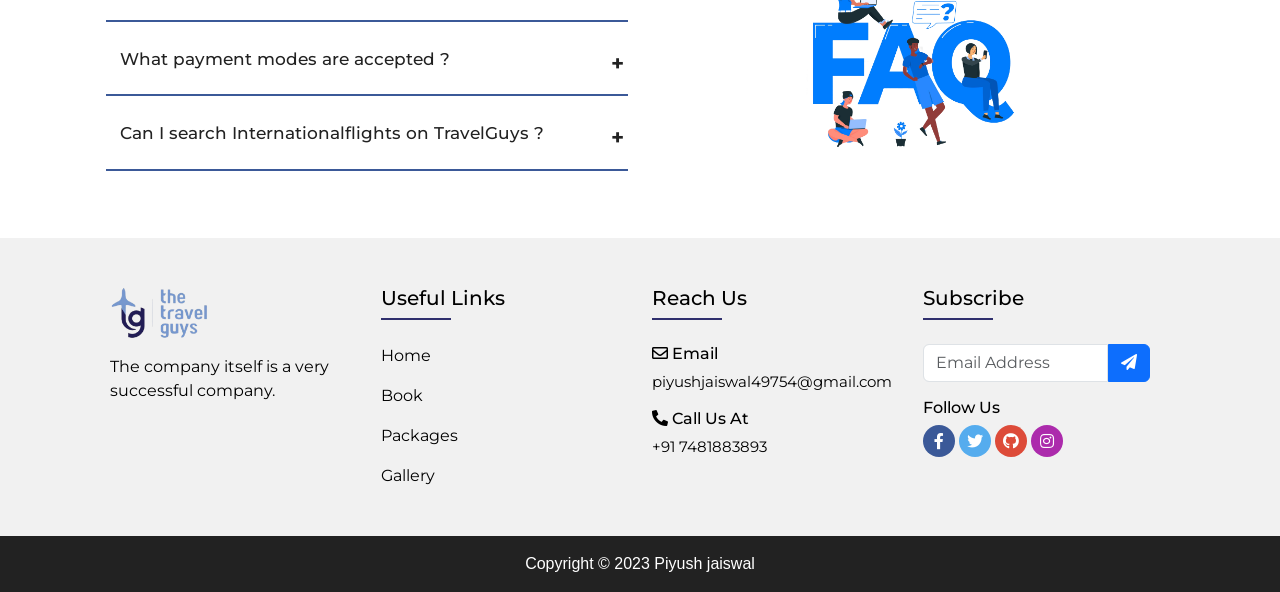
==== commit eb2f2e08: "added index.html" ====
--- a/index.html
+++ b/index.html
@@ -139,7 +139,7 @@
                     </div>
                     <div class="col-md-6 my-auto">
                         <h3>Explore New Places , Adventure Awaits.</h3>
-                        <p>Lorem ipsum dolor sit amet consectetur adipisicing elit. Quidem, beatae quae tempore tenetur ipsam neque similique ea non commodi sit illum qui minima consequatur. Libero soluta nam numquam dolor temporibus.</p>
+                        <p>The company itself is a very successful company. Indeed, the blessedness which is held in time itself, nor the like, should not be advantageous to him who has the least success. Freely paid for never in times of pain.</p>
                         <p>Plan your trip with us.</p>
                         <div class=" py-2">
                             <button type="button" class="btn booki rounded-pill btn-color "> <a href="book.html" class="rang">Book Now </a> <i class="far fa-arrow-alt-circle-right 5x ms-2"></i></button>
@@ -255,7 +255,8 @@
                             <div class="card-body py-3">
                                 <i class="fas fa-hotel size mt-1"></i>
                                 <h4 class="mt-3">Affordable Hotels</h4>
-                                <p>Lorem ipsum dolor, sit amet consectetur adipisicing elit.</p>
+                                <p>It started in 2020 together with the Department of Environment in support of government’s
+                                </p>
                             </div>
                         </div>
                     </div>
@@ -268,7 +269,7 @@
                             <div class="card-body py-3">
                                 <i class="fas fa-utensils size  mt-1"></i>
                                 <h4 class="mt-3">Food & Drinks</h4>
-                                <p>Lorem ipsum dolor, sit amet consectetur adipisicing elit.</p>
+                                <p>When snack time hits sometimes I’m craving a sweeter treat. That’s when I turn to this banana nice.</p>
                             </div>
                         </div>
                     </div>
@@ -281,7 +282,7 @@
                             <div class="card-body py-3">
                                 <i class="fas fa-bullhorn size  mt-1"></i>
                                 <h4 class="mt-3">Safety Guide</h4>
-                                <p>Lorem ipsum, dolor sit amet consectetur adipisicing elit.</p>
+                                <p>Don't answer the door to your guestroom without. Keep your room key with you at all times.</p>
                             </div>
                         </div>
                     </div>
@@ -297,7 +298,7 @@
                             <div class="card-body py-3">
                                 <i class="fas fa-globe-asia size mt-1"></i>
                                 <h4 class="mt-3">Around The World</h4>
-                                <p>Lorem ipsum dolor, sit amet consectetur adipisicing elit.</p>
+                                <p>With international travel's steady revival.</p>
                             </div>
                         </div>
                     </div>
@@ -311,7 +312,7 @@
                             <div class="card-body py-3">
                                 <i class="fas fa-plane size  mt-1"></i>
                                 <h4 class="mt-3">Fastest Travel</h4>
-                                <p>Lorem ipsum dolor, sit amet consectetur adipisicing elit.</p>
+                                <p>Indian duo shatters Guinness World Record for fastest travel across 7 continents.</p>
                             </div>
                         </div>
                     </div>
@@ -325,7 +326,7 @@
                             <div class="card-body py-3">
                                 <i class="fas fa-hiking size mt-1"></i>
                                 <h4 class="mt-3">Adventures</h4>
-                                <p>Lorem ipsum, dolor sit amet consectetur adipisicing elit.</p>
+                                <p>At Worldwide Adventures India, our passion for travel is driven by a promise to share narratives of people, places.</p>
                             </div>
                         </div>
                     </div>
@@ -470,7 +471,7 @@
                                 <a href="#" class="rang"><i class="fab fa-twitter fa-1x me-1"></i></a>
                                 <a href="#" class="rang"><i class="fab fa-linkedin fa-1x"></i></a>
                             </div>
-                            <p>Lorem ipsum dolor sit amet consectetur, adipisicing elit. Omnis, consequuntur.</p>
+                            <p>The company itself is a very successful company. Everyone, they are the result.</p>
 
                             <i class=" fas fa-star fill1"></i>
                             <i class=" fas fa-star fill1"></i>
@@ -489,7 +490,7 @@
                                 <a href="#" class="rang"><i class="fab fa-twitter fa-1x me-1"></i></a>
                                 <a href="#" class="rang"><i class="fab fa-linkedin fa-1x"></i></a>
                             </div>
-                            <p>Lorem ipsum dolor sit amet consectetur, adipisicing elit. Omnis, consequuntur.</p>
+                            <p>The company itself is a very successful company. Everyone, they are the result.</p>
                             <i class=" fas fa-star fill1"></i>
                             <i class=" fas fa-star fill1"></i>
                             <i class=" fas fa-star fill1"></i>
@@ -507,7 +508,7 @@
                                 <a href="#" class="rang"><i class="fab fa-twitter fa-1x me-1"></i></a>
                                 <a href="#" class="rang"><i class="fab fa-linkedin fa-1x"></i></a>
                             </div>
-                            <p>Lorem ipsum dolor sit amet consectetur, adipisicing elit. Omnis, consequuntur.</p>
+                            <p>The company itself is a very successful company. Everyone, they are the result.</p>
 
                             <i class=" fas fa-star fill1"></i>
                             <i class=" fas fa-star fill1"></i>
@@ -526,7 +527,7 @@
                                 <a href="#" class="rang"><i class="fab fa-twitter fa-1x me-1"></i></a>
                                 <a href="#" class="rang"><i class="fab fa-linkedin fa-1x"></i></a>
                             </div>
-                            <p>Lorem ipsum dolor sit amet consectetur, adipisicing elit. Omnis, consequuntur.</p>
+                            <p>The company itself is a very successful company. Everyone, they are the result.</p>
                             <i class=" fas fa-star fill1"></i>
                             <i class=" fas fa-star fill1"></i>
                             <i class=" fas fa-star fill1"></i>
@@ -544,7 +545,7 @@
                                 <a href="#" class="rang"><i class="fab fa-twitter fa-1x me-1"></i></a>
                                 <a href="#" class="rang"><i class="fab fa-linkedin fa-1x"></i></a>
                             </div>
-                            <p>Lorem ipsum dolor sit amet consectetur, adipisicing elit. Omnis, consequuntur.</p>
+                            <p>The company itself is a very successful company. Everyone, they are the result.</p>
 
                             <i class=" fas fa-star fill1"></i>
                             <i class=" fas fa-star fill1"></i>
@@ -585,8 +586,8 @@
 
                             </div>
                             <div class="content ">
-                                <p>Lorem ipsum dolor sit amet consectetur adipisicing elit. Dignissimos, commodi. Lorem ipsum dolor sit amet consectetur adipisicing elit. Reiciendis commodi iste quis voluptate debitis incidunt quisquam cupiditate quidem,
-                                    molestiae temporibus!</p>
+                                <p>The company itself is a very successful company. Worthy, convenient. The company itself is a very successful company. By rejecting this advantage, some of the pleasures of the debts fall, some of the greed, indeed, in times
+                                    of trouble!</p>
                             </div>
                         </div>
                     </div>
@@ -600,7 +601,7 @@
 
                             </div>
                             <div class="content">
-                                <p>Lorem ipsum dolor sit amet consectetur adipisicing elit. Dignissimos, commodi. Lorem ipsum dolor, sit amet consectetur adipisicing elit.
+                                <p>The company itself is a very successful company. Worthy, convenient. Thank you very much.
                                 </p>
                             </div>
                         </div>
@@ -612,10 +613,9 @@
                                 <h5>Can I search Internationalflights on TravelGuys ?</h5>
                                 <span class="open active">+</span>
                                 <span class="close">-</span>
-
                             </div>
                             <div class="content">
-                                <p>Lorem ipsum dolor sit amet consectetur adipisicing elit. Dignissimos, commodi. Lorem ipsum dolor sit amet consectetur, adipisicing elit. Dignissimos vitae ipsam voluptatem autem voluptatibus labore! </p>
+                                <p>The company itself is a very successful company. Worthy, convenient. The company itself is a very successful company. The most worthy of life is the pleasure itself, but with pleasures work! </p>
                             </div>
                         </div>
                     </div>
@@ -638,7 +638,7 @@
             <div class="row mt-4 px-3 mx-auto ">
                 <div class="col-md-3 mb-2 mx-auto ">
                     <figure><img src="images/main.png" alt="" height="40%" width="40%"></figure>
-                    <p>Lorem ipsum dolor sit amet consectetur adipisicing elit. </p>
+                    <p>The company itself is a very successful company. </p>
                 </div>
 
 
@@ -771,4 +771,4 @@
     <script src="https://cdn.jsdelivr.net/npm/bootstrap@5.0.2/dist/js/bootstrap.bundle.min.js" integrity="sha384-MrcW6ZMFYlzcLA8Nl+NtUVF0sA7MsXsP1UyJoMp4YLEuNSfAP+JcXn/tWtIaxVXM" crossorigin="anonymous"></script>
 </body>
 
-</html>+</html>
--- a/css/main.css
+++ b/css/main.css
@@ -0,0 +1,732 @@
+@import url('https://fonts.googleapis.com/css2?family=Abril+Fatface&family=Changa:wght@500&family=Irish+Grover&family=Lobster&family=Luckiest+Guy&family=Montserrat:wght@600&family=Orbitron:wght@500;600&family=Pacifico&family=Permanent+Marker&family=Prompt:wght@500&family=Righteous&display=swap');
+
+*{
+    margin: 0;padding: 0;
+    box-sizing: border-box;
+    font-family: 'Montserrat', sans-serif;
+}
+
+.loader{
+ 
+    position: fixed;
+    z-index: 999999999 !important;
+    background: #3199da;
+    width: 100vw;
+    height: 100vh;
+    display: flex;
+    align-items: center;
+    justify-content: center;
+    padding: 0;
+    margin: 0;
+}
+.disappear{
+    animation: vanish 2s forwards;
+}
+@keyframes vanish{
+    100%{
+       opacity: 0;
+     visibility: hidden;
+    }
+}
+
+body{
+    background: var(--dark);
+    color:var(--light);
+}
+
+a{
+    text-decoration: none;
+}
+
+html{
+    scroll-behavior: smooth!important;
+}
+
+:root{
+    --dark:#fff;
+    --light:#222;
+    --fill1:#30306e;
+    --swiper-theme-color:#30306e;
+    
+}
+.text{
+    color: #ffffff80;
+}
+.text1{
+    color: #222;
+    font-weight: 700;
+}
+.text2{
+    color: #fff;
+    font-weight: 700;
+}
+.color-switcher{
+    position: fixed;
+    top: 0; right:-235px;
+    width: 225px;
+    /*height: 100%;*/
+    background: #6c737D;
+    z-index: 1000;
+}
+
+.color-switcher.active{
+    right: 0;  
+}
+.color-switcher h3{
+    color:  #a7aeb8;
+    background-color: var(--light);
+    font-size: 15px;
+    margin-bottom: 10px;
+    right: 0;
+    font-weight: bold;
+}
+.color-switcher .switcher-btn{
+    position: absolute;
+    top: 5rem; left: -64px;
+    color: var(--light);
+    background-color: var(--light);
+    padding-right: 27px;
+    cursor: pointer;
+    font-size: 25px;
+    border-top-left-radius: 10%;
+    border-bottom-left-radius: 10%;
+    box-shadow: #222 3px;
+   
+}
+.color-switcher .switcher-btn i{
+    color: var(--dark);
+    animation: rotate 2s linear infinite ;
+}
+@keyframes rotate {
+    100%{
+        transform: rotate(360deg);
+    }
+}
+.color-switcher .theme-buttons-container{
+    display: flex;
+    flex-wrap: wrap;
+    justify-content: center;
+   
+}
+.color-switcher .theme-buttons-container .theme-button{
+    display: block;
+    cursor: pointer;
+    text-align: left;
+    color: var(--light);
+    font-size: 15px;
+    height: 50px;
+    border: none; 
+}
+.navbar{
+    font-family: 'Special Elite', cursive;
+}
+.navbar-light .navbar-toggler {
+    color: rgba(0,0,0,.55);
+    border: none;}
+
+ .navbar-collapse{
+    text-align: center;
+ }   
+ .navbar .btn a{
+     color: #fff;
+ }
+ .rang{
+     color: #fff;
+ }
+/*--------------------------------*/
+.showcase {
+    height: 86vh;
+   background-image: linear-gradient(rgba(0,0,0,0.6),rgba(0,0,0,0.6)),url("../images/h1_hero.jpg");
+   background-position: center;
+   background-size: cover;
+  }
+
+.showcase h2 {
+    text-align: center;
+    padding-top: 4.3rem!important; 
+    font-family: 'Righteous', cursive;
+}
+
+
+/*----------------------------*/
+.showcase .body span{
+
+    font-size: 3rem;
+    font-family: "Sacramento",cursive;
+    color: #31ff7a;
+    text-shadow: 0px 1px 2px #333;
+    background-color: none;
+}
+.showcase .body h1{
+    font-size: 4rem;
+    color: #fff;
+}
+.showcase form.search-box{
+    display: flex;
+    justify-content:center;
+    align-items: center;
+   
+}
+.showcase form.search-box .input-form input{
+    height: 3rem;
+    width: 100%;
+    color: #777777;
+    font-size: 18px;
+    font-weight: 400;
+    padding: 9px 33px 9px 32px;
+    border: none;
+    border-top-left-radius: 50px;
+    border-bottom-left-radius: 50px;
+    position: relative;
+}
+.showcase form.search-box .select-items .form-select{
+    font-size: 18px;
+    color: #777777;
+    height: 3rem;
+    width: 100%;
+    border-radius: 0;
+    padding: 11px 100px 11px 34px;
+}
+
+.showcase form.search-box .select-form a{
+     height: 3rem;
+     text-decoration: none;
+     color: #fff;
+     display: block;
+     background-color: #468ffc;
+     text-align: center;
+     padding:  12px 35px;
+     border-top-right-radius: 50px;
+     border-bottom-right-radius: 50px;
+}
+/*------------------book now--------------------*/
+.heading , .heading1{
+    text-align: center;
+}
+.heading span ,
+.heading1 span{
+    font-size:2rem ;
+    font-weight: 600;
+    background-color: #92b6ec;
+    color: #000080;
+    padding: .1rem .7rem;
+    border-radius: .5rem;
+}
+.heading span.space{
+    background: none;
+}
+.booki{
+    padding: 10px 20px;
+}
+ #book p{
+    font-family: 'Hind Guntur', sans-serif;
+ }
+/*------------------*/
+.size{
+    font-size: 30px;
+}
+/*-------------packages-------------*/
+#change{
+    background-image: url("../images/bglight1.jpg");
+    background-attachment: fixed;
+    background-size: cover;
+}
+.package .card{
+    color: #fff;
+  /*  backdrop-filter: blur(16px) saturate(180%);
+    -webkit-backdrop-filter: blur(16px) saturate(180%);
+    background-color: rgba(255, 255, 255, 0.75);
+    border-radius: 12px;
+    border: 1px solid rgba(209, 213, 219, 0.3);*/
+  background: rgba( 33, 35, 104, 0.4 );
+    backdrop-filter: blur(16px) saturate(180%);
+    -webkit-backdrop-filter: blur(16px) saturate(180%);
+    background-color: rgba(17, 25, 40, 0.75);
+    border-radius: 12px;
+    border: 1px solid rgba(255, 255, 255, 0.125);
+    overflow: hidden;
+   
+}
+    .fill{
+    color: #468ffd;
+}
+.package .card img{
+    cursor: pointer;
+    border-radius: 11px;
+    border-bottom-left-radius: 0;
+    border-bottom-right-radius: 0;
+    transition: transform 3s, filter 3s ease-in-out;
+    
+}
+.package .card img:hover{
+    filter: brightness(100%);
+    transform:scale(1.1);
+}
+.package .card-body{
+    overflow: hidden;
+}
+.btn-color{
+    background-color: navy;
+    color: #fff;
+    border: 2px solid navy;
+}
+.btn-color:hover{
+ background-color: #92b6ec;
+ color: navy;
+}
+.btn-color1{
+    background-color: #fff;
+    color: navy;
+    border: 2px solid navy;
+}
+.btn-color1:hover{
+    background-color:#92b6ec;
+    color:navy;
+}
+.btn-color2 {
+    background-color:navy;
+    color: #fff!important;
+    border: 2px solid navy;
+}
+.btn-color2:hover{
+    background-color:#92b6ec;
+   
+}
+.package .card .special{
+    width: 5rem;
+    font-size: 15px;
+    align-items: center;
+    justify-content: center;
+    text-align: center;
+    position: absolute;
+    right: 18px;
+    top: 15px;
+    color: #fff;
+    
+}
+.package .card .special p{
+    margin: auto 4px;
+}
+.package p{
+    font-family: 'Palanquin Dark', sans-serif;
+}
+/*--------services-----------*/
+
+.services .card{
+    overflow: hidden;
+    position:relative;
+    height: 14rem!important;
+    border: none;
+    transition: .5s top ease-in;
+    cursor: pointer;
+    border-radius:10px;
+    overflow: hidden;
+}
+.services .card img{
+    transition: 2.5s ease-in-out;
+}
+
+.services .card:hover img{
+    transform: scale(1.2);
+}
+ .services .card .card-img{
+    background: rgb(0, 0, 0);
+    opacity: 0.4;
+    position: absolute;
+    transition: .5s ease;
+ }
+ .services .card .card-img-overlay{
+     position: relative;
+     justify-content: center;
+     align-self: center;
+     left: 0;
+     top:0;
+     width: 100%;
+     text-align: center;
+ }
+
+/*-------gallery--------*/
+.gallery .card {
+    height: 18rem!important;
+    border: none;
+    border-radius: 10px!important;
+}
+.gallery .card img{
+    border-radius: 10px;
+    background: rgb(0, 0, 0);
+    opacity: 0.9;
+    position: absolute;
+}
+.gallery .center .card{
+    height:8.8rem!important;
+}
+.gallery .card .first{
+    position: absolute;
+    left: 0;
+    bottom: 0;
+    display: none;
+    color: #fff;
+    width: 8rem;
+     border-radius: 5px;
+    text-align: center;
+    
+}
+.gallery .card:hover img {
+    background: rgb(0, 0, 0);
+    opacity: 0.3;
+    transition: .5s all ease-in-out;
+    overflow: hidden;
+       }
+       
+.gallery .card:hover .first{
+    display: block;
+    color: #fff;
+    transition: 1s all ease-in-out;
+           
+       }
+.size1{
+ font-size: 20px;
+    }      
+/*-------newsletter-------*/
+#news{
+    background-image: url("../images/bglight1.jpg");
+    background-size: cover;
+    background-attachment: fixed;
+}
+.news{
+    display: flex;
+    align-items: center;
+    justify-content: center;
+    
+}
+.newsletter h4{
+    color: var(--light);
+}
+.newstext1 input{
+ border: none;
+ border-top-right-radius: 0!important;
+ border-bottom-right-radius: 0!important;
+ width: 220px;
+ height: 3rem;
+ border-radius: 30px;
+ padding-left: 20px;
+}
+.newstext2 .btn{
+    height: 3rem!important;
+    width: 100px;
+    border-top-left-radius: 0!important;
+    border-bottom-left-radius: 0!important;
+    color: #30306e; 
+    background: #55acee;
+    font-weight: 700;
+    border-radius: 30px;
+}
+.btn:focus{
+ outline: none;
+ border: none;
+ box-shadow: none;
+}
+
+/*------review-----------*/
+#review{
+    background-image: url("../images/bglight1.jpg");
+    background-size: cover;
+    background-attachment: fixed;
+
+}
+.review .review-slider{
+    padding-bottom: 2rem;
+}
+.review .box{
+    padding: 2rem;
+    text-align: center;
+    box-shadow: 0 1rem 2rem rgba(0,0,0,.1);
+    border-radius: .5rem;
+    background-color: #fff;
+    color: #fff;
+    backdrop-filter: blur(10px) saturate(135%);
+    -webkit-backdrop-filter: blur(10px) saturate(135%);
+    background-color: rgba(24, 54, 96, 0.58);
+    border-radius: 12px;
+    border: 1px solid rgba(255, 255, 255, 0.125);
+}
+.review .box img{
+    height: 13rem;
+    width: 13rem;
+    border-radius: 50%;
+    object-fit: cover;
+   margin-bottom: 1rem;
+}
+.review p{
+    font-family: 'Markazi Text', serif;
+    font-size: 18px;
+}
+
+.swiper-pagination-bullet{
+ background: var(--swiper-theme-color)!important;
+}
+/*----------------contact--------------*/
+
+.fill1{
+    color: var(--fill1);
+}
+.faq-header{
+    display: flex;
+    border-bottom: 2px solid #3b5998;
+    color: var(--light);
+    align-items: center;
+    position: relative;
+    cursor: pointer;
+}
+.faq-header .open ,.faq-header .close{
+    position: absolute;
+    right: -10px;
+    padding: 0px 14px;
+   font-size: 22px;
+   font-weight: bold;
+   transform: translateY(-6px);
+   opacity: 0;
+   transition: all 500ms;
+}
+.faq-header .open.active ,.faq-header .close.active{
+ opacity: 1;
+ transform: translateY(0);
+}
+.faq-header h5{
+    font-size: 17px;
+    padding: 17px 14px;
+    margin-right: 2px;
+   
+}
+.content{
+    font-size: 14px;
+    padding: 5px 25px;
+    line-height: 2;
+    max-height: 0;
+    overflow: hidden;
+    transition: all 500ms;
+}
+.content.active{
+   max-height: 300px;
+
+}
+
+/*----------footer------------*/
+
+footer {
+    background: #f1f1f1;
+    color: black;
+    font-family: 'Aldrich', sans-serif;
+}
+
+
+.underline1{
+    border-bottom: 2px solid #30306e;
+    width: 70px;
+}
+
+.anc{
+    color: black;
+    text-decoration: none;
+}
+.anc:hover{
+    color: gray;
+}
+.so1{
+  text-decoration: none;
+  color: #fff;
+}
+.so1:hover{
+    text-decoration: none;
+    color: #fff;
+}
+.so2{
+    background-color: #3b5998;
+    border-radius: 50%;
+   width: 32px;
+}
+
+.so3{
+    background-color:#55acee;
+    border-radius: 50%;
+}
+
+.so4{
+    background-color: #dd4b39;
+    border-radius: 50%;
+    width: 32px;
+}
+
+.so5{
+    background-color: #ac2bac;
+    border-radius: 50%;
+    width: 32px;
+}
+.so6{
+    background-color: #0082ca;
+    border-radius: 50%;
+    width: 32px;
+}
+
+.let{
+    width: 75%;
+    border-top-right-radius: 0;  
+    border-bottom-right-radius: 0;
+}
+.in{
+    border-top-left-radius: 0;
+    border-bottom-left-radius: 0;
+}
+.sie{
+    background-color: #222;
+    color: #fff;
+    font-family: 'Aldrich', sans-serif;
+}
+.log{
+    border-left: 2px solid black;
+}
+.foot .cont p {
+    font-size: 15px;
+    word-wrap: break-word;
+}
+#btnScrollToTop{
+    display: none;
+    z-index: 99;
+    background-color: #3b5998;
+    height: 3.5rem;
+    width: 3.5rem;
+    color: #fff;
+    position: fixed;
+    border-radius: 50%;
+    right: 20px;
+    bottom: 88px;
+    outline: none;
+    border: none;
+    box-shadow: 0 0 10px rgba(0,0,0,.5);
+    cursor: pointer;
+}
+#btnScrollToTop:active{
+    background: #92b6ec;
+}
+
+/*---------------------*/
+@media(max-width:300px){
+    .showcase form.search-box .select-form a{
+       font-size:9px;
+        height: 1.5rem;
+        padding: 8px 12px 17px 13px!important;
+
+    }.showcase form.search-box .input-form input{
+        font-size: 9px!important;
+        height: 1.5rem!important;
+       padding: 13px 12px 10px 12px;
+      
+    }
+    .showcase form.search-box .select-form .select-items .form-select{
+        display: none;
+    }
+    .heading span{
+        font-size: 1rem;
+        padding: .1rem .4rem;
+    }
+    .heading1 span{
+        font-size: 1rem;
+        padding: .1rem .4rem;
+    }
+
+    .newstext1 input{
+        font-size: 14px;
+        width: 150px!important;
+        border-top-right-radius: 0;
+ border-bottom-right-radius: 0;
+    }
+    .newstext2 .btn{
+        text-align: center;
+       width: 60px!important;
+       border-top-left-radius: 0;
+       border-bottom-left-radius: 0;
+    }
+    .cont .mail{
+        font-size: 15px!important;
+    }
+}
+@media(max-width:400px){
+    .cont .mail{
+        font-size: 15px!important;
+    }
+}
+@media(max-width:518px){
+.showcase img{
+        height: 70vh;
+        width: 100%;   
+    }   
+    .heading span{
+        font-size: 1rem;
+        padding: .4rem .6rem;
+    }
+    .heading1 span{
+        font-size: 1rem;
+        padding: .3rem .5rem;
+    }
+
+    .review .box{
+        width: 18rem;
+        margin: auto;
+    }
+    .review .box img{
+        width:8rem;
+        height:8rem;
+    }
+    
+    .showcase form.search-box .input-form input{
+        font-size: 14px;
+       
+        padding: 13px 12px 10px 26px;     
+         
+    }
+    .showcase form.search-box .select-form .select-items .form-select{
+        display: none;
+    }
+
+    .showcase form.search-box .select-form a{
+      
+        padding: 8px 12px 17px 13px
+    }
+    .newstext1 input{
+        width: 180px;
+        border-top-right-radius: 0;
+ border-bottom-right-radius: 0;
+    }
+    .newstext2 .btn{
+        text-align: center;
+       width: 90px;
+       border-top-left-radius: 0;
+       border-bottom-left-radius: 0;
+    }
+    .cont .mail{
+        font-size: 15px!important;
+    }
+}
+@media(max-width:999px){
+    .showcase .body span{
+        font-size: 1.5rem;
+    }
+    .showcase .body h1{
+        font-size: 1.5rem;
+    }
+   
+    .showcase form.search-box .select-form .select-items .form-select{
+        padding: 11px 54px 11px 28px;
+    }
+
+    .showcase form.search-box .select-form a{
+        padding: 13px;
+      
+    }
+}
+@media(max-width:789px){
+    .cont .mail{
+        font-size: 10px;
+    }
+}
+/*--------------------*/
